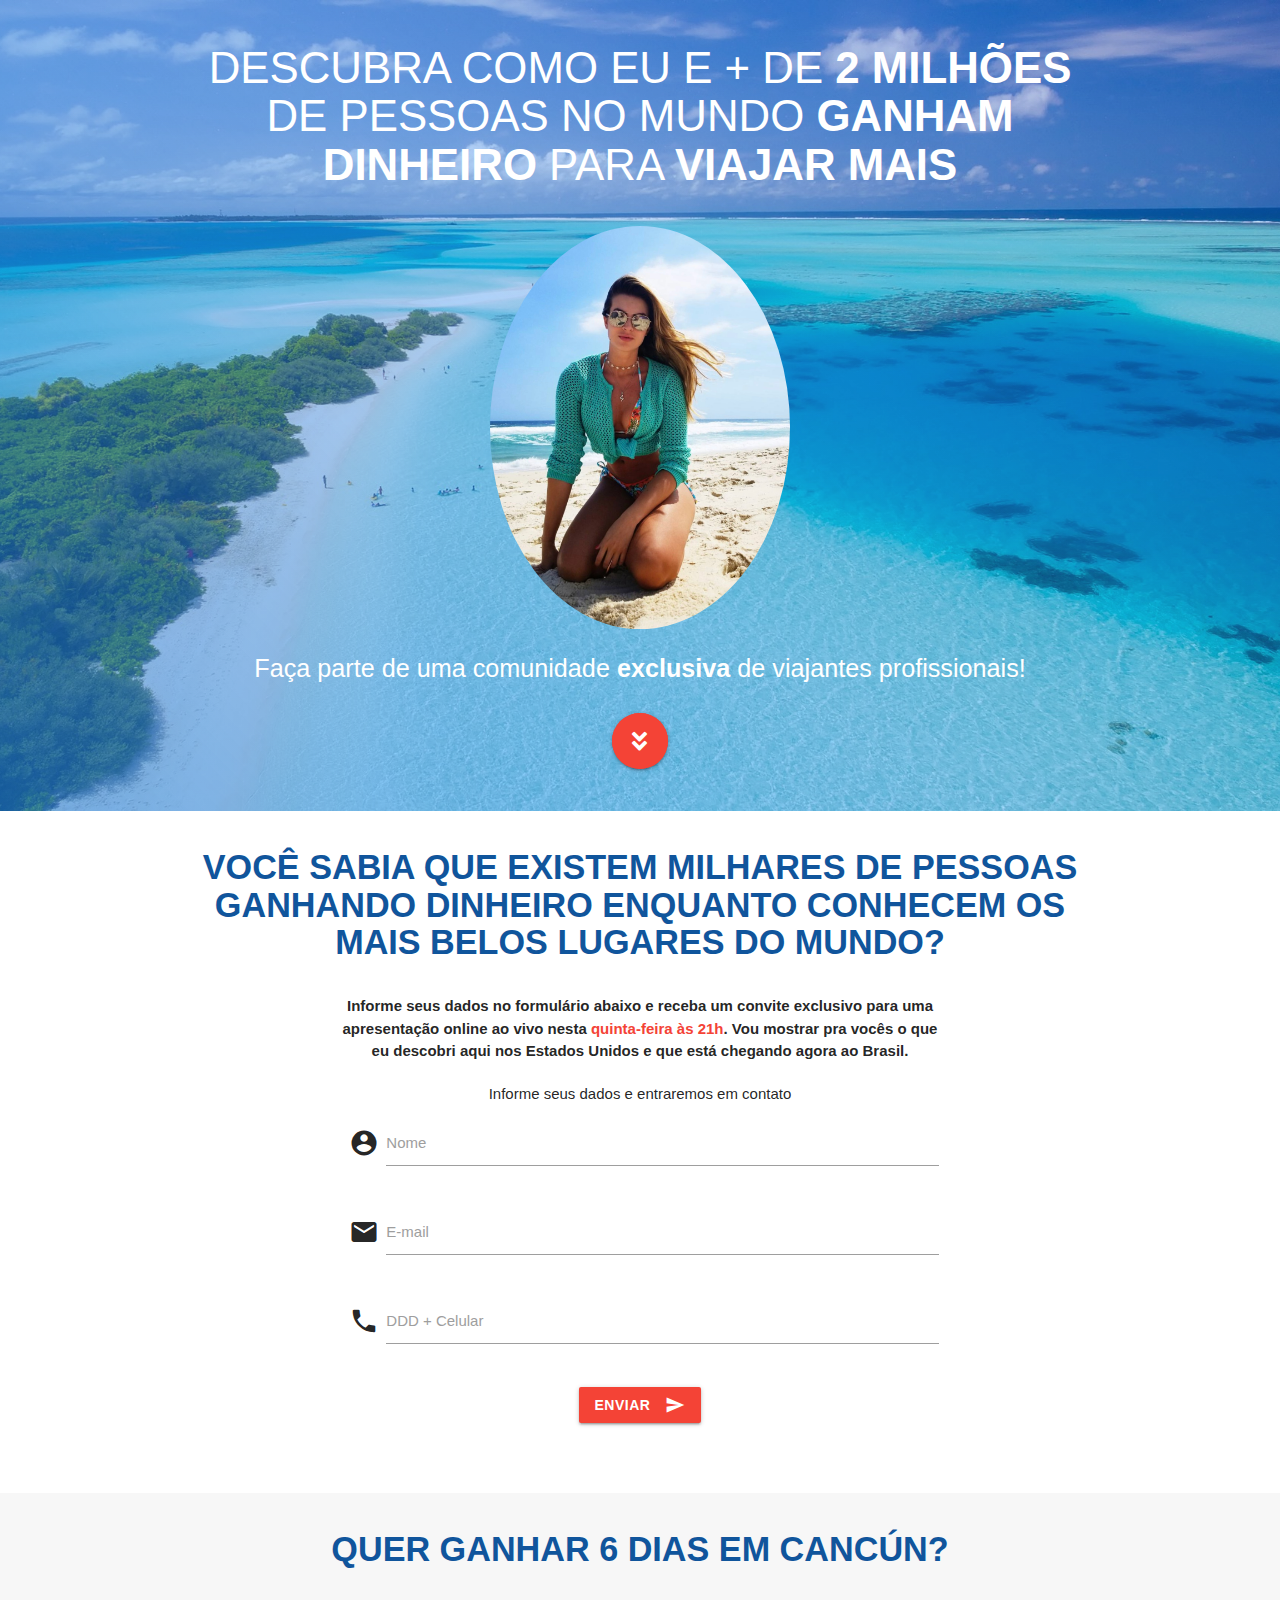
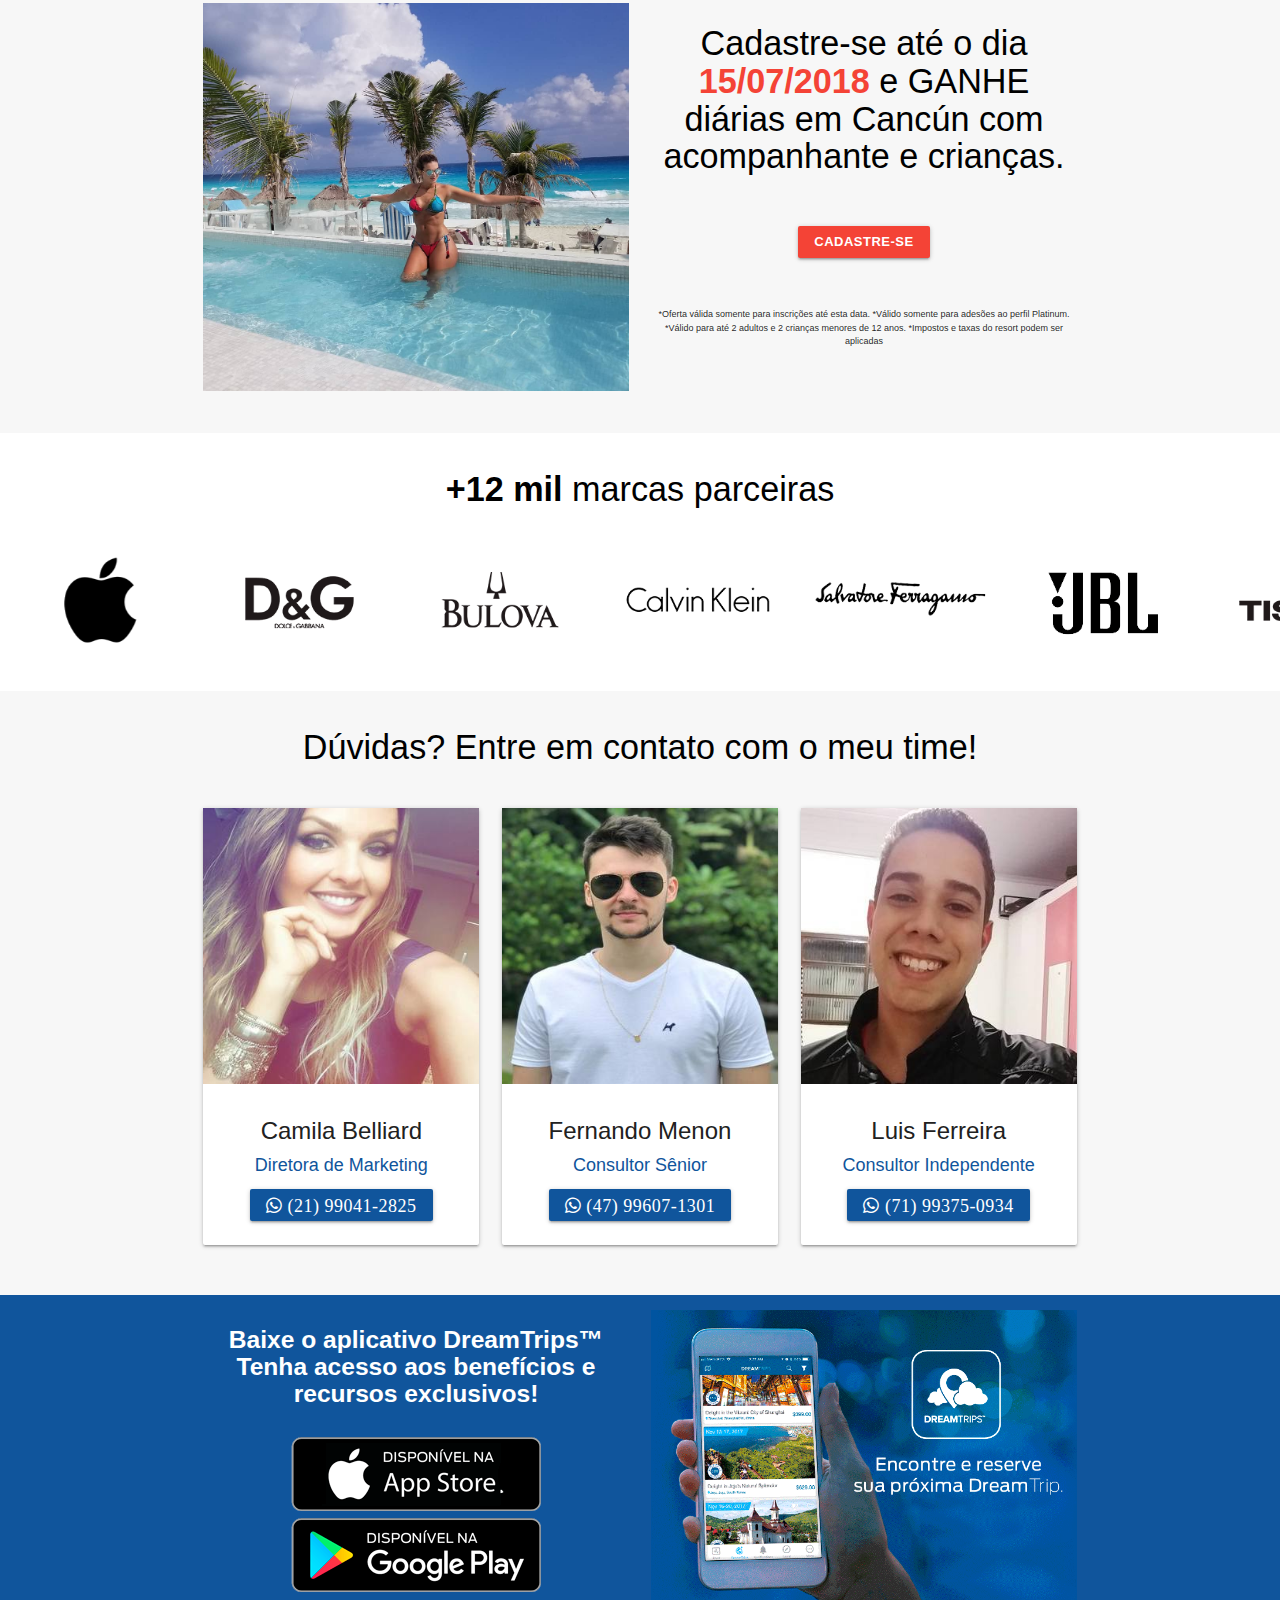
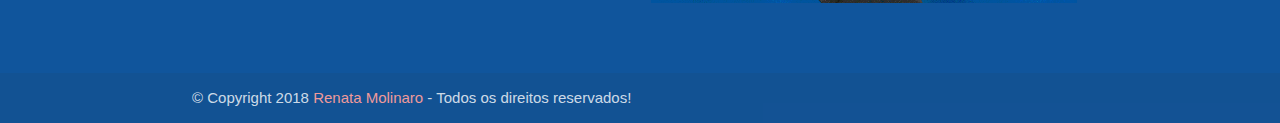
==== index.html @ 5af4f519 "Retirando vídeo" ====
<!DOCTYPE html>
<html lang="pt-br">
<head>
  <meta charset="utf-8">
  <!--Let browser know website is optimized for mobile-->
  <meta name="viewport" content="width=device-width, initial-scale=1.0"/>

  <!--Import Google Icon Font-->
  <link href="https://fonts.googleapis.com/icon?family=Material+Icons" rel="stylesheet">
  <!--Import materialize.css-->
  <link type="text/css" rel="stylesheet" href="css/materialize.min.css"  media="screen,projection"/>
  
  <link type="text/css" rel="stylesheet" href="css/style.css">

  <link type="text/css" rel="stylesheet" href="fontawesome/css/all.css">

  <link rel="icon" href="./assets/img/favicon.ico">

  <link rel="canonical" href="https://renatamolinaro.com/">

  <meta name="description" content="Saiba como ser um parceiro de negócios da Ex-Panicat Renata Molinaro e empreender com o maior clube de viagens e vantagens do planeta. Viagens exclusivas com a garantia do melhor preço para você e sua família.">
  
  <meta property="og:locale" content="pt_BR">
  <meta property="og:type" content="website">
  <meta property="og:title" content="Empreenda com o maior clube VIP de viagens do mundo!">
  <meta property="og:description" content="Saiba como ser um parceiro de negócios da Ex-Panicat Renata Molinaro e empreender com o maior clube de viagens e vantagens do planeta. Viagens exclusivas com a garantia do melhor preço para você e sua família.">
  <meta property="og:url" content="https://renatamolinaro.com/">
  <meta property="og:site_name" content="Renata Molinaro">

  <meta name="twitter:card" content="summary">
  <meta name="twitter:description" content="Saiba como ser um parceiro de negócios da Ex-Panicat Renata Molinaro e empreender com o maior clube de viagens e vantagens do planeta. Viagens exclusivas com a garantia do melhor preço para você e sua família.">
  <meta name="twitter:title" content="Empreenda com o maior clube VIP de viagens do mundo!">

  <title>Empreenda com o maior clube VIP de viagens do mundo!</title>
</head>
<body>
  <div class="section no-pad-bot bg-color" id="index-banner">
    <div class="container center">
      <div class="row center">
        <h3 class="header white-text">DESCUBRA COMO EU E + DE <b>2 MILHÕES</b> DE PESSOAS NO MUNDO <b>GANHAM DINHEIRO</b> PARA <b>VIAJAR MAIS</b></h3>
      </div>

      <div class="row center">
        <img class="circle responsive-img" width="300" src="./assets/img/renata.jpeg">
      </div>
      
      <div class="row center">
          <h5 class="header white-text flow-text">Faça parte de uma comunidade <b>exclusiva</b> de viajantes profissionais!</h5>
      </div>

      <div class="row center">
        <a href="#video" class="btn-floating btn-large waves-effect waves-light red pulse">
          <i class="fa fa-angle-double-down"></i>
        </a>
      </div>
      <br>
    </div>
  </div>

  <div class="section" id="video">
    <div class="row container center">
      <!-- <div class="col s12 m8 l8">
        <div class="row">
          <h5 class="header center primary-color"><b>ASSISTA O VÍDEO ATÉ O FINAL E SE SURPREENDA!</b></h5>
        </div>
        <div class="responsive-video video-container hoverable">
          <iframe width="560" height="315" src="https://www.youtube.com/embed/4-7js9gL3MY" frameborder="0" allow="autoplay; encrypted-media" allowfullscreen></iframe>
        </div>
      </div> -->

      
      <div class="row">
        <h4 class="center primary-color"><b>VOCÊ SABIA QUE EXISTEM MILHARES DE PESSOAS GANHANDO DINHEIRO ENQUANTO CONHECEM OS MAIS BELOS LUGARES DO MUNDO?</b></h4>
      </div>
      <div class="col s12 m8 offset-m2 l8 offset-l2 center">
        <div class="row">
            <span><b>Informe seus dados no formulário abaixo e receba um convite exclusivo para uma apresentação online ao vivo nesta <span class="red-text">quinta-feira às 21h</span>. Vou mostrar pra vocês o que eu descobri aqui nos Estados Unidos e que está chegando agora ao Brasil.</b></span>
        </div>
        <form style="margin-top: 15px;" action="https://formspree.io/mowkggnm" method="POST">
          <!-- <span class="black-text">Quer participar da expansão dessa multinacional no Brasil? Preencha o formulário e entraremos em contato em breve.</span> -->
          <span>Informe seus dados e entraremos em contato</span>
          <div class="row">
            <div class="input-field">
              <i class="material-icons prefix">account_circle</i>
              <input id="nome" type="text" name="Nome" class="validate" required aria-required="true">
              <label for="nome">Nome</label>
            </div>
          </div>
  
          <div class="row">
            <div class="input-field">
              <i class="material-icons prefix">email</i>
              <input id="email" type="email" name="E-mail" class="validate" required aria-required="true">
              <label for="email">E-mail</label>
            </div>
          </div>

          <div class="row">
            <div class="input-field">
              <i class="material-icons prefix">phone</i>
              <input id="celular" type="tel" name="Celular" class="validate" required aria-required="true">
              <label class="active" for="celular">DDD + Celular</label>
            </div>
          </div>

          <div class="row center">
            <div class="input-field">
              <input type="hidden" name="_next" value="#" />
              <input type="hidden" name="_subject" value="Contato Site Renata Molinaro" />
              <input type="hidden" name="_language" value="pt-BR" />
              
              <button class="btn waves-effect waves-light red" type="submit" value="send"><b>Enviar</b>
                <i class="material-icons right">send</i>
              </button>
            </div>
          </div>
        </form>
      </div>
    </div>
  </div>

  <div class="section cinza" id="cancun">
    <div class="container">
      <div class="row center">
        <h4 class="primary-color"><b>QUER GANHAR 6 DIAS EM CANCÚN?</b></h4>
      </div>
      <div class="row">
        <div class="col s12 m6 l6">
          <img class="responsive-img" src="./assets/img/remata1.jpg">
        </div>
        <div class="col s12 m6 l6">
          <h4 class="black-text center">Cadastre-se até o dia <b class="red-text">15/07/2018</b> e GANHE diárias em Cancún com acompanhante e crianças.</h4>
          <!-- Junte-se a minha equipe até o dia <b><span class="red-text" id="data"></span></b> e ganhe uma estadia por 6 dias e 5 noites num resort em Cancún no México. -->
          <div class="row center" style="margin-top: 50px;">
            <a href="#modal1" class="btn-small waves-effect waves-light red modal-trigger"><b>Cadastre-se</b></a>

            <!-- Modal Structure -->
          <div id="modal1" class="modal">
            <div class="modal-content">
              <div class="row">
                <h5>Preencha o formulário e entraremos em contato em breve.</h5>
              </div>
              <form action="https://formspree.io/xajlellm" method="POST">
                <div class="row">
                  <div class="input-field">
                    <i class="material-icons prefix">account_circle</i>
                    <input id="nome-cancun" type="text" name="Nome" class="validate" required aria-required="true">
                    <label for="nome-cancun">Nome</label>
                  </div>
                </div>
        
                <div class="row">
                  <div class="input-field">
                    <i class="material-icons prefix">email</i>
                    <input id="email-cancun" type="email" name="E-mail" class="validate" required aria-required="true">
                    <label for="email-cancun">E-mail</label>
                  </div>
                </div>
      
                <div class="row">
                  <div class="input-field">
                    <i class="material-icons prefix">phone</i>
                    <input id="celular-cancun" type="tel" name="Celular" class="validate" required aria-required="true">
                    <label for="celular-cancun">DDD + Celular</label>
                  </div>
                </div>
      
                <div class="row center">
                  <div class="input-field">
                    <input type="hidden" name="_next" value="#" />
                    <input type="hidden" name="_subject" value="Contato Site Renata Molinaro - Formulário Cancún" />
                    <input type="hidden" name="_language" value="pt-BR" />
                    
                    <button class="btn waves-effect waves-light bg-color" type="submit" value="send"><b>Enviar</b>
                      <i class="material-icons right">send</i>
                    </button>
                  </div>
                </div>
              </form>
            </div>
          </div>
          </div>
          <p class="center" style="font-size: 9px; margin-top: 50px;">
            *Oferta válida somente para inscrições até esta data. *Válido somente para adesões ao perfil Platinum. *Válido para até 2 adultos e 2 crianças menores de 12 anos. *Impostos e taxas do resort podem ser aplicadas
          </p>
        </div>   
      </div>
    </div>
  </div>

  <div class="section" id="marcas">
    <div class="row container center">
      <h4 class="header black-text"><b>+12 mil</b> marcas parceiras</h4>
    </div>

    <div class="row center">
      <div class="col s12 carousel" id="carousel">
        <a class="carousel-item"><img class="responsive-img" src="./assets/img/partner01.png"></a>
        <a class="carousel-item"><img class="responsive-img" src="./assets/img/partner02.png"></a>
        <a class="carousel-item"><img class="responsive-img" src="./assets/img/partner03.png"></a>
        <a class="carousel-item"><img class="responsive-img" src="./assets/img/partner04.png"></a>
        <a class="carousel-item"><img class="responsive-img" src="./assets/img/partner05.png"></a>
        <a class="carousel-item"><img class="responsive-img" src="./assets/img/partner06.png"></a>
        <a class="carousel-item"><img class="responsive-img" src="./assets/img/partner07.png"></a>
        <a class="carousel-item"><img class="responsive-img" src="./assets/img/partner08.png"></a>
        <a class="carousel-item"><img class="responsive-img" src="./assets/img/partner09.png"></a>
        <a class="carousel-item"><img class="responsive-img" src="./assets/img/partner10.png"></a>
        <a class="carousel-item"><img class="responsive-img" src="./assets/img/partner11.png"></a>
        <a class="carousel-item"><img class="responsive-img" src="./assets/img/partner12.png"></a>
        <a class="carousel-item"><img class="responsive-img" src="./assets/img/partner13.png"></a>
        <a class="carousel-item"><img class="responsive-img" src="./assets/img/partner14.png"></a>
        <a class="carousel-item"><img class="responsive-img" src="./assets/img/partner15.png"></a>
        <a class="carousel-item"><img class="responsive-img" src="./assets/img/partner16.png"></a>
        <a class="carousel-item"><img class="responsive-img" src="./assets/img/partner17.png"></a>
        <a class="carousel-item"><img class="responsive-img" src="./assets/img/partner18.png"></a>
        <a class="carousel-item"><img class="responsive-img" src="./assets/img/partner19.png"></a>
        <a class="carousel-item"><img class="responsive-img" src="./assets/img/partner20.png"></a>
      </div>
    </div>
  </div>

  <div class="section cinza" id="team">
    <div class="container">
      <div class="row center">
        <h4 class="black-text"> Dúvidas? Entre em contato com o meu time! </h4>
      </div>
        
      <div class="row">
        <div class="col s12 m4 center">
          <div class="card card-avatar">
            <div class="waves-effect waves-block waves-light">
              <img width="100%" class="activator responsive-img" src="./assets/img/camila.jpg">
            </div>
            <div class="card-content">
              <span class="card-title activator grey-text text-darken-4">Camila Belliard <br/>
                <small><a class="primary-color">Diretora de Marketing</a></small>
              </span>
              <p>
                <a href="http://bit.ly/WhastAppDaCamilaBelliard" target="new" class="bg-color waves-effect waves-light btn-small">
                  <i class="fab fa-whatsapp"> (21) 99041-2825</i>
                </a>
              </p>
            </div>
          </div>
        </div>

        <div class="col s12 m4 center">
          <div class="card card-avatar">
            <div class="waves-effect waves-block waves-light">
              <img width="100%" class="activator responsive-img" src="./assets/img/menon.jpg">
            </div>
            <div class="card-content">
              <span class="card-title activator grey-text text-darken-4">Fernando Menon <br/>
                <small><a class="primary-color">Consultor Sênior</a></small>
              </span>
              <p>
                <a href="http://bit.ly/WhastAppDoFernando" target="new" class="bg-color waves-effect waves-light btn-small">
                  <i class="fab fa-whatsapp"> (47) 99607-1301</i>
                </a>
              </p>
            </div>
          </div>
        </div>

        <div class="col s12 m4 center">
          <div class="card card-avatar">
              <div class="waves-effect waves-block waves-light">
                <img width="100%" class="activator responsive-img" src="./assets/img/luis.jpg">
              </div>
              <div class="card-content">
                <span class="card-title activator grey-text text-darken-4">Luis Ferreira <br/>
                  <small><a class="primary-color">Consultor Independente</a></small>
                </span>
                <p>
                  <a href="http://bit.ly/WhatsAppDoLuis" target="new" class="bg-color waves-effect waves-light btn-small valign-wrapper">
                    <i class="fab fa-whatsapp"> (71) 99375-0934</i>
                  </a>
                </p>
              </div>
          </div>
        </div>
      </div>
    </div>
  </div>

  <div class="section bg-color" id="aplicativos">
    <div class="row container">
      <div class="col s12 m6 l6 center">
        <div class="row">
          <h5 class="white-text"><b>Baixe o aplicativo DreamTrips™ <br>Tenha acesso aos benefícios e recursos exclusivos!</b></h5>
        </div>
        
        <div class="row">
          <div class="col s12 m12 l12">
            <a href="https://itunes.apple.com/us/app/dreamtrips/id919159947" target="new">
              <img class="responsive-img" src="./assets/img/appstore.png">
            </a>
          </div>

          <div class="col s12 m12 l12">
            <a href="https://play.google.com/store/apps/details?id=com.worldventures.dreamtrips" target="new">
              <img class="responsive-img" src="./assets/img/google-play.png">
            </a>
          </div>
        </div>
      </div>

      <div class="col s12 m6 l6 valign-wrapper">
        <img class="responsive-img" src="./assets/img/dreamtripsapp.gif">
      </div>
    </div>
  </div>

  <footer class="page-footer bg-color">
    <div class="footer-copyright">
      <div class="container">
        © Copyright 2018 <a class="red-text text-lighten-3">Renata Molinaro</a> - Todos os direitos reservados!
      </div>
    </div>
  </footer>

  <!--Import jQuery before materialize.js-->
  <script type="text/javascript" src="https://code.jquery.com/jquery-3.2.1.min.js"></script>
  <script type="text/javascript" src="js/materialize.min.js"></script>
  <script type="text/javascript" src="js/scripts.js"></script>
  <script src="js/jquery.mask.js" type="text/javascript"></script>
  </body>
</html>
---- css/style.css ----
/* Custom Stylesheet */
/**
 * Use this file to override Materialize files so you can update
 * the core Materialize files in the future
 *
 * Made By MaterializeCSS.com
 */

html,
body {
  width: 100%;
  overflow-x: hidden;
}

.primary-color {
  color: #10559c !important;
}

.bg-color {
  background-color: #10559c !important;
}

.cinza {
  background-color: #f7f7f7;
}

.icon-block {
  padding: 0 15px;
}

.icon-block .material-icons {
	font-size: inherit;
}

#index-banner {
  background: linear-gradient(45deg, rgba(33, 150, 243, 0.6), rgba(33, 150, 243, 0.1)), url(../assets/img/intro-bg.jpg) center top no-repeat;
  background-size: cover;
  position: relative;
  width: 100%;
}

/* #video {
  padding-left: 20px; 
  padding-right: 20px;
  padding-bottom: 0;
  margin-bottom: 0px;
} */

/* #marcas {
  padding-top: 0;
}

#aplicativos {
  padding-bottom: 0px;
  margin-bottom: 0px;
} */

.input-field .prefix.active {
  color: #10559c !important;
}

/* label focus color */
.input-field input:focus + label {
  color: #10559c !important;
}

/* label underline focus color */
.row .input-field input:focus {
  border-bottom: 1px solid #10559c !important;
  box-shadow: 0 1px 0 0 #10559c !important
}
---- fontawesome/css/all.css ----
/*!
 * Font Awesome Free 5.1.0 by @fontawesome - https://fontawesome.com
 * License - https://fontawesome.com/license (Icons: CC BY 4.0, Fonts: SIL OFL 1.1, Code: MIT License)
 */
.fa,.fab,.fal,.far,.fas{-moz-osx-font-smoothing:grayscale;-webkit-font-smoothing:antialiased;display:inline-block;font-style:normal;font-variant:normal;text-rendering:auto;line-height:1}.fa-lg{font-size:1.33333em;line-height:.75em;vertical-align:-.0667em}.fa-xs{font-size:.75em}.fa-sm{font-size:.875em}.fa-1x{font-size:1em}.fa-2x{font-size:2em}.fa-3x{font-size:3em}.fa-4x{font-size:4em}.fa-5x{font-size:5em}.fa-6x{font-size:6em}.fa-7x{font-size:7em}.fa-8x{font-size:8em}.fa-9x{font-size:9em}.fa-10x{font-size:10em}.fa-fw{text-align:center;width:1.25em}.fa-ul{list-style-type:none;margin-left:2.5em;padding-left:0}.fa-ul>li{position:relative}.fa-li{left:-2em;position:absolute;text-align:center;width:2em;line-height:inherit}.fa-border{border:.08em solid #eee;border-radius:.1em;padding:.2em .25em .15em}.fa-pull-left{float:left}.fa-pull-right{float:right}.fa.fa-pull-left,.fab.fa-pull-left,.fal.fa-pull-left,.far.fa-pull-left,.fas.fa-pull-left{margin-right:.3em}.fa.fa-pull-right,.fab.fa-pull-right,.fal.fa-pull-right,.far.fa-pull-right,.fas.fa-pull-right{margin-left:.3em}.fa-spin{animation:a 2s infinite linear}.fa-pulse{animation:a 1s infinite steps(8)}@keyframes a{0%{transform:rotate(0deg)}to{transform:rotate(1turn)}}.fa-rotate-90{-ms-filter:"progid:DXImageTransform.Microsoft.BasicImage(rotation=1)";transform:rotate(90deg)}.fa-rotate-180{-ms-filter:"progid:DXImageTransform.Microsoft.BasicImage(rotation=2)";transform:rotate(180deg)}.fa-rotate-270{-ms-filter:"progid:DXImageTransform.Microsoft.BasicImage(rotation=3)";transform:rotate(270deg)}.fa-flip-horizontal{-ms-filter:"progid:DXImageTransform.Microsoft.BasicImage(rotation=0, mirror=1)";transform:scaleX(-1)}.fa-flip-vertical{transform:scaleY(-1)}.fa-flip-horizontal.fa-flip-vertical,.fa-flip-vertical{-ms-filter:"progid:DXImageTransform.Microsoft.BasicImage(rotation=2, mirror=1)"}.fa-flip-horizontal.fa-flip-vertical{transform:scale(-1)}:root .fa-flip-horizontal,:root .fa-flip-vertical,:root .fa-rotate-90,:root .fa-rotate-180,:root .fa-rotate-270{-webkit-filter:none;filter:none}.fa-stack{display:inline-block;height:2em;line-height:2em;position:relative;vertical-align:middle;width:2em}.fa-stack-1x,.fa-stack-2x{left:0;position:absolute;text-align:center;width:100%}.fa-stack-1x{line-height:inherit}.fa-stack-2x{font-size:2em}.fa-inverse{color:#fff}.fa-500px:before{content:"\f26e"}.fa-accessible-icon:before{content:"\f368"}.fa-accusoft:before{content:"\f369"}.fa-address-book:before{content:"\f2b9"}.fa-address-card:before{content:"\f2bb"}.fa-adjust:before{content:"\f042"}.fa-adn:before{content:"\f170"}.fa-adversal:before{content:"\f36a"}.fa-affiliatetheme:before{content:"\f36b"}.fa-algolia:before{content:"\f36c"}.fa-align-center:before{content:"\f037"}.fa-align-justify:before{content:"\f039"}.fa-align-left:before{content:"\f036"}.fa-align-right:before{content:"\f038"}.fa-allergies:before{content:"\f461"}.fa-amazon:before{content:"\f270"}.fa-amazon-pay:before{content:"\f42c"}.fa-ambulance:before{content:"\f0f9"}.fa-american-sign-language-interpreting:before{content:"\f2a3"}.fa-amilia:before{content:"\f36d"}.fa-anchor:before{content:"\f13d"}.fa-android:before{content:"\f17b"}.fa-angellist:before{content:"\f209"}.fa-angle-double-down:before{content:"\f103"}.fa-angle-double-left:before{content:"\f100"}.fa-angle-double-right:before{content:"\f101"}.fa-angle-double-up:before{content:"\f102"}.fa-angle-down:before{content:"\f107"}.fa-angle-left:before{content:"\f104"}.fa-angle-right:before{content:"\f105"}.fa-angle-up:before{content:"\f106"}.fa-angry:before{content:"\f556"}.fa-angrycreative:before{content:"\f36e"}.fa-angular:before{content:"\f420"}.fa-app-store:before{content:"\f36f"}.fa-app-store-ios:before{content:"\f370"}.fa-apper:before{content:"\f371"}.fa-apple:before{content:"\f179"}.fa-apple-pay:before{content:"\f415"}.fa-archive:before{content:"\f187"}.fa-archway:before{content:"\f557"}.fa-arrow-alt-circle-down:before{content:"\f358"}.fa-arrow-alt-circle-left:before{content:"\f359"}.fa-arrow-alt-circle-right:before{content:"\f35a"}.fa-arrow-alt-circle-up:before{content:"\f35b"}.fa-arrow-circle-down:before{content:"\f0ab"}.fa-arrow-circle-left:before{content:"\f0a8"}.fa-arrow-circle-right:before{content:"\f0a9"}.fa-arrow-circle-up:before{content:"\f0aa"}.fa-arrow-down:before{content:"\f063"}.fa-arrow-left:before{content:"\f060"}.fa-arrow-right:before{content:"\f061"}.fa-arrow-up:before{content:"\f062"}.fa-arrows-alt:before{content:"\f0b2"}.fa-arrows-alt-h:before{content:"\f337"}.fa-arrows-alt-v:before{content:"\f338"}.fa-assistive-listening-systems:before{content:"\f2a2"}.fa-asterisk:before{content:"\f069"}.fa-asymmetrik:before{content:"\f372"}.fa-at:before{content:"\f1fa"}.fa-atlas:before{content:"\f558"}.fa-audible:before{content:"\f373"}.fa-audio-description:before{content:"\f29e"}.fa-autoprefixer:before{content:"\f41c"}.fa-avianex:before{content:"\f374"}.fa-aviato:before{content:"\f421"}.fa-award:before{content:"\f559"}.fa-aws:before{content:"\f375"}.fa-backspace:before{content:"\f55a"}.fa-backward:before{content:"\f04a"}.fa-balance-scale:before{content:"\f24e"}.fa-ban:before{content:"\f05e"}.fa-band-aid:before{content:"\f462"}.fa-bandcamp:before{content:"\f2d5"}.fa-barcode:before{content:"\f02a"}.fa-bars:before{content:"\f0c9"}.fa-baseball-ball:before{content:"\f433"}.fa-basketball-ball:before{content:"\f434"}.fa-bath:before{content:"\f2cd"}.fa-battery-empty:before{content:"\f244"}.fa-battery-full:before{content:"\f240"}.fa-battery-half:before{content:"\f242"}.fa-battery-quarter:before{content:"\f243"}.fa-battery-three-quarters:before{content:"\f241"}.fa-bed:before{content:"\f236"}.fa-beer:before{content:"\f0fc"}.fa-behance:before{content:"\f1b4"}.fa-behance-square:before{content:"\f1b5"}.fa-bell:before{content:"\f0f3"}.fa-bell-slash:before{content:"\f1f6"}.fa-bezier-curve:before{content:"\f55b"}.fa-bicycle:before{content:"\f206"}.fa-bimobject:before{content:"\f378"}.fa-binoculars:before{content:"\f1e5"}.fa-birthday-cake:before{content:"\f1fd"}.fa-bitbucket:before{content:"\f171"}.fa-bitcoin:before{content:"\f379"}.fa-bity:before{content:"\f37a"}.fa-black-tie:before{content:"\f27e"}.fa-blackberry:before{content:"\f37b"}.fa-blender:before{content:"\f517"}.fa-blind:before{content:"\f29d"}.fa-blogger:before{content:"\f37c"}.fa-blogger-b:before{content:"\f37d"}.fa-bluetooth:before{content:"\f293"}.fa-bluetooth-b:before{content:"\f294"}.fa-bold:before{content:"\f032"}.fa-bolt:before{content:"\f0e7"}.fa-bomb:before{content:"\f1e2"}.fa-bong:before{content:"\f55c"}.fa-book:before{content:"\f02d"}.fa-book-open:before{content:"\f518"}.fa-bookmark:before{content:"\f02e"}.fa-bowling-ball:before{content:"\f436"}.fa-box:before{content:"\f466"}.fa-box-open:before{content:"\f49e"}.fa-boxes:before{content:"\f468"}.fa-braille:before{content:"\f2a1"}.fa-briefcase:before{content:"\f0b1"}.fa-briefcase-medical:before{content:"\f469"}.fa-broadcast-tower:before{content:"\f519"}.fa-broom:before{content:"\f51a"}.fa-brush:before{content:"\f55d"}.fa-btc:before{content:"\f15a"}.fa-bug:before{content:"\f188"}.fa-building:before{content:"\f1ad"}.fa-bullhorn:before{content:"\f0a1"}.fa-bullseye:before{content:"\f140"}.fa-burn:before{content:"\f46a"}.fa-buromobelexperte:before{content:"\f37f"}.fa-bus:before{content:"\f207"}.fa-bus-alt:before{content:"\f55e"}.fa-buysellads:before{content:"\f20d"}.fa-calculator:before{content:"\f1ec"}.fa-calendar:before{content:"\f133"}.fa-calendar-alt:before{content:"\f073"}.fa-calendar-check:before{content:"\f274"}.fa-calendar-minus:before{content:"\f272"}.fa-calendar-plus:before{content:"\f271"}.fa-calendar-times:before{content:"\f273"}.fa-camera:before{content:"\f030"}.fa-camera-retro:before{content:"\f083"}.fa-cannabis:before{content:"\f55f"}.fa-capsules:before{content:"\f46b"}.fa-car:before{content:"\f1b9"}.fa-caret-down:before{content:"\f0d7"}.fa-caret-left:before{content:"\f0d9"}.fa-caret-right:before{content:"\f0da"}.fa-caret-square-down:before{content:"\f150"}.fa-caret-square-left:before{content:"\f191"}.fa-caret-square-right:before{content:"\f152"}.fa-caret-square-up:before{content:"\f151"}.fa-caret-up:before{content:"\f0d8"}.fa-cart-arrow-down:before{content:"\f218"}.fa-cart-plus:before{content:"\f217"}.fa-cc-amazon-pay:before{content:"\f42d"}.fa-cc-amex:before{content:"\f1f3"}.fa-cc-apple-pay:before{content:"\f416"}.fa-cc-diners-club:before{content:"\f24c"}.fa-cc-discover:before{content:"\f1f2"}.fa-cc-jcb:before{content:"\f24b"}.fa-cc-mastercard:before{content:"\f1f1"}.fa-cc-paypal:before{content:"\f1f4"}.fa-cc-stripe:before{content:"\f1f5"}.fa-cc-visa:before{content:"\f1f0"}.fa-centercode:before{content:"\f380"}.fa-certificate:before{content:"\f0a3"}.fa-chalkboard:before{content:"\f51b"}.fa-chalkboard-teacher:before{content:"\f51c"}.fa-chart-area:before{content:"\f1fe"}.fa-chart-bar:before{content:"\f080"}.fa-chart-line:before{content:"\f201"}.fa-chart-pie:before{content:"\f200"}.fa-check:before{content:"\f00c"}.fa-check-circle:before{content:"\f058"}.fa-check-double:before{content:"\f560"}.fa-check-square:before{content:"\f14a"}.fa-chess:before{content:"\f439"}.fa-chess-bishop:before{content:"\f43a"}.fa-chess-board:before{content:"\f43c"}.fa-chess-king:before{content:"\f43f"}.fa-chess-knight:before{content:"\f441"}.fa-chess-pawn:before{content:"\f443"}.fa-chess-queen:before{content:"\f445"}.fa-chess-rook:before{content:"\f447"}.fa-chevron-circle-down:before{content:"\f13a"}.fa-chevron-circle-left:before{content:"\f137"}.fa-chevron-circle-right:before{content:"\f138"}.fa-chevron-circle-up:before{content:"\f139"}.fa-chevron-down:before{content:"\f078"}.fa-chevron-left:before{content:"\f053"}.fa-chevron-right:before{content:"\f054"}.fa-chevron-up:before{content:"\f077"}.fa-child:before{content:"\f1ae"}.fa-chrome:before{content:"\f268"}.fa-church:before{content:"\f51d"}.fa-circle:before{content:"\f111"}.fa-circle-notch:before{content:"\f1ce"}.fa-clipboard:before{content:"\f328"}.fa-clipboard-check:before{content:"\f46c"}.fa-clipboard-list:before{content:"\f46d"}.fa-clock:before{content:"\f017"}.fa-clone:before{content:"\f24d"}.fa-closed-captioning:before{content:"\f20a"}.fa-cloud:before{content:"\f0c2"}.fa-cloud-download-alt:before{content:"\f381"}.fa-cloud-upload-alt:before{content:"\f382"}.fa-cloudscale:before{content:"\f383"}.fa-cloudsmith:before{content:"\f384"}.fa-cloudversify:before{content:"\f385"}.fa-cocktail:before{content:"\f561"}.fa-code:before{content:"\f121"}.fa-code-branch:before{content:"\f126"}.fa-codepen:before{content:"\f1cb"}.fa-codiepie:before{content:"\f284"}.fa-coffee:before{content:"\f0f4"}.fa-cog:before{content:"\f013"}.fa-cogs:before{content:"\f085"}.fa-coins:before{content:"\f51e"}.fa-columns:before{content:"\f0db"}.fa-comment:before{content:"\f075"}.fa-comment-alt:before{content:"\f27a"}.fa-comment-dots:before{content:"\f4ad"}.fa-comment-slash:before{content:"\f4b3"}.fa-comments:before{content:"\f086"}.fa-compact-disc:before{content:"\f51f"}.fa-compass:before{content:"\f14e"}.fa-compress:before{content:"\f066"}.fa-concierge-bell:before{content:"\f562"}.fa-connectdevelop:before{content:"\f20e"}.fa-contao:before{content:"\f26d"}.fa-cookie:before{content:"\f563"}.fa-cookie-bite:before{content:"\f564"}.fa-copy:before{content:"\f0c5"}.fa-copyright:before{content:"\f1f9"}.fa-couch:before{content:"\f4b8"}.fa-cpanel:before{content:"\f388"}.fa-creative-commons:before{content:"\f25e"}.fa-creative-commons-by:before{content:"\f4e7"}.fa-creative-commons-nc:before{content:"\f4e8"}.fa-creative-commons-nc-eu:before{content:"\f4e9"}.fa-creative-commons-nc-jp:before{content:"\f4ea"}.fa-creative-commons-nd:before{content:"\f4eb"}.fa-creative-commons-pd:before{content:"\f4ec"}.fa-creative-commons-pd-alt:before{content:"\f4ed"}.fa-creative-commons-remix:before{content:"\f4ee"}.fa-creative-commons-sa:before{content:"\f4ef"}.fa-creative-commons-sampling:before{content:"\f4f0"}.fa-creative-commons-sampling-plus:before{content:"\f4f1"}.fa-creative-commons-share:before{content:"\f4f2"}.fa-credit-card:before{content:"\f09d"}.fa-crop:before{content:"\f125"}.fa-crop-alt:before{content:"\f565"}.fa-crosshairs:before{content:"\f05b"}.fa-crow:before{content:"\f520"}.fa-crown:before{content:"\f521"}.fa-css3:before{content:"\f13c"}.fa-css3-alt:before{content:"\f38b"}.fa-cube:before{content:"\f1b2"}.fa-cubes:before{content:"\f1b3"}.fa-cut:before{content:"\f0c4"}.fa-cuttlefish:before{content:"\f38c"}.fa-d-and-d:before{content:"\f38d"}.fa-dashcube:before{content:"\f210"}.fa-database:before{content:"\f1c0"}.fa-deaf:before{content:"\f2a4"}.fa-delicious:before{content:"\f1a5"}.fa-deploydog:before{content:"\f38e"}.fa-deskpro:before{content:"\f38f"}.fa-desktop:before{content:"\f108"}.fa-deviantart:before{content:"\f1bd"}.fa-diagnoses:before{content:"\f470"}.fa-dice:before{content:"\f522"}.fa-dice-five:before{content:"\f523"}.fa-dice-four:before{content:"\f524"}.fa-dice-one:before{content:"\f525"}.fa-dice-six:before{content:"\f526"}.fa-dice-three:before{content:"\f527"}.fa-dice-two:before{content:"\f528"}.fa-digg:before{content:"\f1a6"}.fa-digital-ocean:before{content:"\f391"}.fa-digital-tachograph:before{content:"\f566"}.fa-discord:before{content:"\f392"}.fa-discourse:before{content:"\f393"}.fa-divide:before{content:"\f529"}.fa-dizzy:before{content:"\f567"}.fa-dna:before{content:"\f471"}.fa-dochub:before{content:"\f394"}.fa-docker:before{content:"\f395"}.fa-dollar-sign:before{content:"\f155"}.fa-dolly:before{content:"\f472"}.fa-dolly-flatbed:before{content:"\f474"}.fa-donate:before{content:"\f4b9"}.fa-door-closed:before{content:"\f52a"}.fa-door-open:before{content:"\f52b"}.fa-dot-circle:before{content:"\f192"}.fa-dove:before{content:"\f4ba"}.fa-download:before{content:"\f019"}.fa-draft2digital:before{content:"\f396"}.fa-drafting-compass:before{content:"\f568"}.fa-dribbble:before{content:"\f17d"}.fa-dribbble-square:before{content:"\f397"}.fa-dropbox:before{content:"\f16b"}.fa-drum:before{content:"\f569"}.fa-drum-steelpan:before{content:"\f56a"}.fa-drupal:before{content:"\f1a9"}.fa-dumbbell:before{content:"\f44b"}.fa-dyalog:before{content:"\f399"}.fa-earlybirds:before{content:"\f39a"}.fa-ebay:before{content:"\f4f4"}.fa-edge:before{content:"\f282"}.fa-edit:before{content:"\f044"}.fa-eject:before{content:"\f052"}.fa-elementor:before{content:"\f430"}.fa-ellipsis-h:before{content:"\f141"}.fa-ellipsis-v:before{content:"\f142"}.fa-ember:before{content:"\f423"}.fa-empire:before{content:"\f1d1"}.fa-envelope:before{content:"\f0e0"}.fa-envelope-open:before{content:"\f2b6"}.fa-envelope-square:before{content:"\f199"}.fa-envira:before{content:"\f299"}.fa-equals:before{content:"\f52c"}.fa-eraser:before{content:"\f12d"}.fa-erlang:before{content:"\f39d"}.fa-ethereum:before{content:"\f42e"}.fa-etsy:before{content:"\f2d7"}.fa-euro-sign:before{content:"\f153"}.fa-exchange-alt:before{content:"\f362"}.fa-exclamation:before{content:"\f12a"}.fa-exclamation-circle:before{content:"\f06a"}.fa-exclamation-triangle:before{content:"\f071"}.fa-expand:before{content:"\f065"}.fa-expand-arrows-alt:before{content:"\f31e"}.fa-expeditedssl:before{content:"\f23e"}.fa-external-link-alt:before{content:"\f35d"}.fa-external-link-square-alt:before{content:"\f360"}.fa-eye:before{content:"\f06e"}.fa-eye-dropper:before{content:"\f1fb"}.fa-eye-slash:before{content:"\f070"}.fa-facebook:before{content:"\f09a"}.fa-facebook-f:before{content:"\f39e"}.fa-facebook-messenger:before{content:"\f39f"}.fa-facebook-square:before{content:"\f082"}.fa-fast-backward:before{content:"\f049"}.fa-fast-forward:before{content:"\f050"}.fa-fax:before{content:"\f1ac"}.fa-feather:before{content:"\f52d"}.fa-feather-alt:before{content:"\f56b"}.fa-female:before{content:"\f182"}.fa-fighter-jet:before{content:"\f0fb"}.fa-file:before{content:"\f15b"}.fa-file-alt:before{content:"\f15c"}.fa-file-archive:before{content:"\f1c6"}.fa-file-audio:before{content:"\f1c7"}.fa-file-code:before{content:"\f1c9"}.fa-file-contract:before{content:"\f56c"}.fa-file-download:before{content:"\f56d"}.fa-file-excel:before{content:"\f1c3"}.fa-file-export:before{content:"\f56e"}.fa-file-image:before{content:"\f1c5"}.fa-file-import:before{content:"\f56f"}.fa-file-invoice:before{content:"\f570"}.fa-file-invoice-dollar:before{content:"\f571"}.fa-file-medical:before{content:"\f477"}.fa-file-medical-alt:before{content:"\f478"}.fa-file-pdf:before{content:"\f1c1"}.fa-file-powerpoint:before{content:"\f1c4"}.fa-file-prescription:before{content:"\f572"}.fa-file-signature:before{content:"\f573"}.fa-file-upload:before{content:"\f574"}.fa-file-video:before{content:"\f1c8"}.fa-file-word:before{content:"\f1c2"}.fa-fill:before{content:"\f575"}.fa-fill-drip:before{content:"\f576"}.fa-film:before{content:"\f008"}.fa-filter:before{content:"\f0b0"}.fa-fingerprint:before{content:"\f577"}.fa-fire:before{content:"\f06d"}.fa-fire-extinguisher:before{content:"\f134"}.fa-firefox:before{content:"\f269"}.fa-first-aid:before{content:"\f479"}.fa-first-order:before{content:"\f2b0"}.fa-first-order-alt:before{content:"\f50a"}.fa-firstdraft:before{content:"\f3a1"}.fa-fish:before{content:"\f578"}.fa-flag:before{content:"\f024"}.fa-flag-checkered:before{content:"\f11e"}.fa-flask:before{content:"\f0c3"}.fa-flickr:before{content:"\f16e"}.fa-flipboard:before{content:"\f44d"}.fa-flushed:before{content:"\f579"}.fa-fly:before{content:"\f417"}.fa-folder:before{content:"\f07b"}.fa-folder-open:before{content:"\f07c"}.fa-font:before{content:"\f031"}.fa-font-awesome:before{content:"\f2b4"}.fa-font-awesome-alt:before{content:"\f35c"}.fa-font-awesome-flag:before{content:"\f425"}.fa-font-awesome-logo-full:before{content:"\f4e6"}.fa-fonticons:before{content:"\f280"}.fa-fonticons-fi:before{content:"\f3a2"}.fa-football-ball:before{content:"\f44e"}.fa-fort-awesome:before{content:"\f286"}.fa-fort-awesome-alt:before{content:"\f3a3"}.fa-forumbee:before{content:"\f211"}.fa-forward:before{content:"\f04e"}.fa-foursquare:before{content:"\f180"}.fa-free-code-camp:before{content:"\f2c5"}.fa-freebsd:before{content:"\f3a4"}.fa-frog:before{content:"\f52e"}.fa-frown:before{content:"\f119"}.fa-frown-open:before{content:"\f57a"}.fa-fulcrum:before{content:"\f50b"}.fa-futbol:before{content:"\f1e3"}.fa-galactic-republic:before{content:"\f50c"}.fa-galactic-senate:before{content:"\f50d"}.fa-gamepad:before{content:"\f11b"}.fa-gas-pump:before{content:"\f52f"}.fa-gavel:before{content:"\f0e3"}.fa-gem:before{content:"\f3a5"}.fa-genderless:before{content:"\f22d"}.fa-get-pocket:before{content:"\f265"}.fa-gg:before{content:"\f260"}.fa-gg-circle:before{content:"\f261"}.fa-gift:before{content:"\f06b"}.fa-git:before{content:"\f1d3"}.fa-git-square:before{content:"\f1d2"}.fa-github:before{content:"\f09b"}.fa-github-alt:before{content:"\f113"}.fa-github-square:before{content:"\f092"}.fa-gitkraken:before{content:"\f3a6"}.fa-gitlab:before{content:"\f296"}.fa-gitter:before{content:"\f426"}.fa-glass-martini:before{content:"\f000"}.fa-glass-martini-alt:before{content:"\f57b"}.fa-glasses:before{content:"\f530"}.fa-glide:before{content:"\f2a5"}.fa-glide-g:before{content:"\f2a6"}.fa-globe:before{content:"\f0ac"}.fa-globe-africa:before{content:"\f57c"}.fa-globe-americas:before{content:"\f57d"}.fa-globe-asia:before{content:"\f57e"}.fa-gofore:before{content:"\f3a7"}.fa-golf-ball:before{content:"\f450"}.fa-goodreads:before{content:"\f3a8"}.fa-goodreads-g:before{content:"\f3a9"}.fa-google:before{content:"\f1a0"}.fa-google-drive:before{content:"\f3aa"}.fa-google-play:before{content:"\f3ab"}.fa-google-plus:before{content:"\f2b3"}.fa-google-plus-g:before{content:"\f0d5"}.fa-google-plus-square:before{content:"\f0d4"}.fa-google-wallet:before{content:"\f1ee"}.fa-graduation-cap:before{content:"\f19d"}.fa-gratipay:before{content:"\f184"}.fa-grav:before{content:"\f2d6"}.fa-greater-than:before{content:"\f531"}.fa-greater-than-equal:before{content:"\f532"}.fa-grimace:before{content:"\f57f"}.fa-grin:before{content:"\f580"}.fa-grin-alt:before{content:"\f581"}.fa-grin-beam:before{content:"\f582"}.fa-grin-beam-sweat:before{content:"\f583"}.fa-grin-hearts:before{content:"\f584"}.fa-grin-squint:before{content:"\f585"}.fa-grin-squint-tears:before{content:"\f586"}.fa-grin-stars:before{content:"\f587"}.fa-grin-tears:before{content:"\f588"}.fa-grin-tongue:before{content:"\f589"}.fa-grin-tongue-squint:before{content:"\f58a"}.fa-grin-tongue-wink:before{content:"\f58b"}.fa-grin-wink:before{content:"\f58c"}.fa-grip-horizontal:before{content:"\f58d"}.fa-grip-vertical:before{content:"\f58e"}.fa-gripfire:before{content:"\f3ac"}.fa-grunt:before{content:"\f3ad"}.fa-gulp:before{content:"\f3ae"}.fa-h-square:before{content:"\f0fd"}.fa-hacker-news:before{content:"\f1d4"}.fa-hacker-news-square:before{content:"\f3af"}.fa-hand-holding:before{content:"\f4bd"}.fa-hand-holding-heart:before{content:"\f4be"}.fa-hand-holding-usd:before{content:"\f4c0"}.fa-hand-lizard:before{content:"\f258"}.fa-hand-paper:before{content:"\f256"}.fa-hand-peace:before{content:"\f25b"}.fa-hand-point-down:before{content:"\f0a7"}.fa-hand-point-left:before{content:"\f0a5"}.fa-hand-point-right:before{content:"\f0a4"}.fa-hand-point-up:before{content:"\f0a6"}.fa-hand-pointer:before{content:"\f25a"}.fa-hand-rock:before{content:"\f255"}.fa-hand-scissors:before{content:"\f257"}.fa-hand-spock:before{content:"\f259"}.fa-hands:before{content:"\f4c2"}.fa-hands-helping:before{content:"\f4c4"}.fa-handshake:before{content:"\f2b5"}.fa-hashtag:before{content:"\f292"}.fa-hdd:before{content:"\f0a0"}.fa-heading:before{content:"\f1dc"}.fa-headphones:before{content:"\f025"}.fa-headphones-alt:before{content:"\f58f"}.fa-headset:before{content:"\f590"}.fa-heart:before{content:"\f004"}.fa-heartbeat:before{content:"\f21e"}.fa-helicopter:before{content:"\f533"}.fa-highlighter:before{content:"\f591"}.fa-hips:before{content:"\f452"}.fa-hire-a-helper:before{content:"\f3b0"}.fa-history:before{content:"\f1da"}.fa-hockey-puck:before{content:"\f453"}.fa-home:before{content:"\f015"}.fa-hooli:before{content:"\f427"}.fa-hornbill:before{content:"\f592"}.fa-hospital:before{content:"\f0f8"}.fa-hospital-alt:before{content:"\f47d"}.fa-hospital-symbol:before{content:"\f47e"}.fa-hot-tub:before{content:"\f593"}.fa-hotel:before{content:"\f594"}.fa-hotjar:before{content:"\f3b1"}.fa-hourglass:before{content:"\f254"}.fa-hourglass-end:before{content:"\f253"}.fa-hourglass-half:before{content:"\f252"}.fa-hourglass-start:before{content:"\f251"}.fa-houzz:before{content:"\f27c"}.fa-html5:before{content:"\f13b"}.fa-hubspot:before{content:"\f3b2"}.fa-i-cursor:before{content:"\f246"}.fa-id-badge:before{content:"\f2c1"}.fa-id-card:before{content:"\f2c2"}.fa-id-card-alt:before{content:"\f47f"}.fa-image:before{content:"\f03e"}.fa-images:before{content:"\f302"}.fa-imdb:before{content:"\f2d8"}.fa-inbox:before{content:"\f01c"}.fa-indent:before{content:"\f03c"}.fa-industry:before{content:"\f275"}.fa-infinity:before{content:"\f534"}.fa-info:before{content:"\f129"}.fa-info-circle:before{content:"\f05a"}.fa-instagram:before{content:"\f16d"}.fa-internet-explorer:before{content:"\f26b"}.fa-ioxhost:before{content:"\f208"}.fa-italic:before{content:"\f033"}.fa-itunes:before{content:"\f3b4"}.fa-itunes-note:before{content:"\f3b5"}.fa-java:before{content:"\f4e4"}.fa-jedi-order:before{content:"\f50e"}.fa-jenkins:before{content:"\f3b6"}.fa-joget:before{content:"\f3b7"}.fa-joint:before{content:"\f595"}.fa-joomla:before{content:"\f1aa"}.fa-js:before{content:"\f3b8"}.fa-js-square:before{content:"\f3b9"}.fa-jsfiddle:before{content:"\f1cc"}.fa-key:before{content:"\f084"}.fa-keybase:before{content:"\f4f5"}.fa-keyboard:before{content:"\f11c"}.fa-keycdn:before{content:"\f3ba"}.fa-kickstarter:before{content:"\f3bb"}.fa-kickstarter-k:before{content:"\f3bc"}.fa-kiss:before{content:"\f596"}.fa-kiss-beam:before{content:"\f597"}.fa-kiss-wink-heart:before{content:"\f598"}.fa-kiwi-bird:before{content:"\f535"}.fa-korvue:before{content:"\f42f"}.fa-language:before{content:"\f1ab"}.fa-laptop:before{content:"\f109"}.fa-laravel:before{content:"\f3bd"}.fa-lastfm:before{content:"\f202"}.fa-lastfm-square:before{content:"\f203"}.fa-laugh:before{content:"\f599"}.fa-laugh-beam:before{content:"\f59a"}.fa-laugh-squint:before{content:"\f59b"}.fa-laugh-wink:before{content:"\f59c"}.fa-leaf:before{content:"\f06c"}.fa-leanpub:before{content:"\f212"}.fa-lemon:before{content:"\f094"}.fa-less:before{content:"\f41d"}.fa-less-than:before{content:"\f536"}.fa-less-than-equal:before{content:"\f537"}.fa-level-down-alt:before{content:"\f3be"}.fa-level-up-alt:before{content:"\f3bf"}.fa-life-ring:before{content:"\f1cd"}.fa-lightbulb:before{content:"\f0eb"}.fa-line:before{content:"\f3c0"}.fa-link:before{content:"\f0c1"}.fa-linkedin:before{content:"\f08c"}.fa-linkedin-in:before{content:"\f0e1"}.fa-linode:before{content:"\f2b8"}.fa-linux:before{content:"\f17c"}.fa-lira-sign:before{content:"\f195"}.fa-list:before{content:"\f03a"}.fa-list-alt:before{content:"\f022"}.fa-list-ol:before{content:"\f0cb"}.fa-list-ul:before{content:"\f0ca"}.fa-location-arrow:before{content:"\f124"}.fa-lock:before{content:"\f023"}.fa-lock-open:before{content:"\f3c1"}.fa-long-arrow-alt-down:before{content:"\f309"}.fa-long-arrow-alt-left:before{content:"\f30a"}.fa-long-arrow-alt-right:before{content:"\f30b"}.fa-long-arrow-alt-up:before{content:"\f30c"}.fa-low-vision:before{content:"\f2a8"}.fa-luggage-cart:before{content:"\f59d"}.fa-lyft:before{content:"\f3c3"}.fa-magento:before{content:"\f3c4"}.fa-magic:before{content:"\f0d0"}.fa-magnet:before{content:"\f076"}.fa-mailchimp:before{content:"\f59e"}.fa-male:before{content:"\f183"}.fa-mandalorian:before{content:"\f50f"}.fa-map:before{content:"\f279"}.fa-map-marked:before{content:"\f59f"}.fa-map-marked-alt:before{content:"\f5a0"}.fa-map-marker:before{content:"\f041"}.fa-map-marker-alt:before{content:"\f3c5"}.fa-map-pin:before{content:"\f276"}.fa-map-signs:before{content:"\f277"}.fa-marker:before{content:"\f5a1"}.fa-mars:before{content:"\f222"}.fa-mars-double:before{content:"\f227"}.fa-mars-stroke:before{content:"\f229"}.fa-mars-stroke-h:before{content:"\f22b"}.fa-mars-stroke-v:before{content:"\f22a"}.fa-mastodon:before{content:"\f4f6"}.fa-maxcdn:before{content:"\f136"}.fa-medal:before{content:"\f5a2"}.fa-medapps:before{content:"\f3c6"}.fa-medium:before{content:"\f23a"}.fa-medium-m:before{content:"\f3c7"}.fa-medkit:before{content:"\f0fa"}.fa-medrt:before{content:"\f3c8"}.fa-meetup:before{content:"\f2e0"}.fa-megaport:before{content:"\f5a3"}.fa-meh:before{content:"\f11a"}.fa-meh-blank:before{content:"\f5a4"}.fa-meh-rolling-eyes:before{content:"\f5a5"}.fa-memory:before{content:"\f538"}.fa-mercury:before{content:"\f223"}.fa-microchip:before{content:"\f2db"}.fa-microphone:before{content:"\f130"}.fa-microphone-alt:before{content:"\f3c9"}.fa-microphone-alt-slash:before{content:"\f539"}.fa-microphone-slash:before{content:"\f131"}.fa-microsoft:before{content:"\f3ca"}.fa-minus:before{content:"\f068"}.fa-minus-circle:before{content:"\f056"}.fa-minus-square:before{content:"\f146"}.fa-mix:before{content:"\f3cb"}.fa-mixcloud:before{content:"\f289"}.fa-mizuni:before{content:"\f3cc"}.fa-mobile:before{content:"\f10b"}.fa-mobile-alt:before{content:"\f3cd"}.fa-modx:before{content:"\f285"}.fa-monero:before{content:"\f3d0"}.fa-money-bill:before{content:"\f0d6"}.fa-money-bill-alt:before{content:"\f3d1"}.fa-money-bill-wave:before{content:"\f53a"}.fa-money-bill-wave-alt:before{content:"\f53b"}.fa-money-check:before{content:"\f53c"}.fa-money-check-alt:before{content:"\f53d"}.fa-monument:before{content:"\f5a6"}.fa-moon:before{content:"\f186"}.fa-mortar-pestle:before{content:"\f5a7"}.fa-motorcycle:before{content:"\f21c"}.fa-mouse-pointer:before{content:"\f245"}.fa-music:before{content:"\f001"}.fa-napster:before{content:"\f3d2"}.fa-neuter:before{content:"\f22c"}.fa-newspaper:before{content:"\f1ea"}.fa-nimblr:before{content:"\f5a8"}.fa-nintendo-switch:before{content:"\f418"}.fa-node:before{content:"\f419"}.fa-node-js:before{content:"\f3d3"}.fa-not-equal:before{content:"\f53e"}.fa-notes-medical:before{content:"\f481"}.fa-npm:before{content:"\f3d4"}.fa-ns8:before{content:"\f3d5"}.fa-nutritionix:before{content:"\f3d6"}.fa-object-group:before{content:"\f247"}.fa-object-ungroup:before{content:"\f248"}.fa-odnoklassniki:before{content:"\f263"}.fa-odnoklassniki-square:before{content:"\f264"}.fa-old-republic:before{content:"\f510"}.fa-opencart:before{content:"\f23d"}.fa-openid:before{content:"\f19b"}.fa-opera:before{content:"\f26a"}.fa-optin-monster:before{content:"\f23c"}.fa-osi:before{content:"\f41a"}.fa-outdent:before{content:"\f03b"}.fa-page4:before{content:"\f3d7"}.fa-pagelines:before{content:"\f18c"}.fa-paint-brush:before{content:"\f1fc"}.fa-paint-roller:before{content:"\f5aa"}.fa-palette:before{content:"\f53f"}.fa-palfed:before{content:"\f3d8"}.fa-pallet:before{content:"\f482"}.fa-paper-plane:before{content:"\f1d8"}.fa-paperclip:before{content:"\f0c6"}.fa-parachute-box:before{content:"\f4cd"}.fa-paragraph:before{content:"\f1dd"}.fa-parking:before{content:"\f540"}.fa-passport:before{content:"\f5ab"}.fa-paste:before{content:"\f0ea"}.fa-patreon:before{content:"\f3d9"}.fa-pause:before{content:"\f04c"}.fa-pause-circle:before{content:"\f28b"}.fa-paw:before{content:"\f1b0"}.fa-paypal:before{content:"\f1ed"}.fa-pen:before{content:"\f304"}.fa-pen-alt:before{content:"\f305"}.fa-pen-fancy:before{content:"\f5ac"}.fa-pen-nib:before{content:"\f5ad"}.fa-pen-square:before{content:"\f14b"}.fa-pencil-alt:before{content:"\f303"}.fa-pencil-ruler:before{content:"\f5ae"}.fa-people-carry:before{content:"\f4ce"}.fa-percent:before{content:"\f295"}.fa-percentage:before{content:"\f541"}.fa-periscope:before{content:"\f3da"}.fa-phabricator:before{content:"\f3db"}.fa-phoenix-framework:before{content:"\f3dc"}.fa-phoenix-squadron:before{content:"\f511"}.fa-phone:before{content:"\f095"}.fa-phone-slash:before{content:"\f3dd"}.fa-phone-square:before{content:"\f098"}.fa-phone-volume:before{content:"\f2a0"}.fa-php:before{content:"\f457"}.fa-pied-piper:before{content:"\f2ae"}.fa-pied-piper-alt:before{content:"\f1a8"}.fa-pied-piper-hat:before{content:"\f4e5"}.fa-pied-piper-pp:before{content:"\f1a7"}.fa-piggy-bank:before{content:"\f4d3"}.fa-pills:before{content:"\f484"}.fa-pinterest:before{content:"\f0d2"}.fa-pinterest-p:before{content:"\f231"}.fa-pinterest-square:before{content:"\f0d3"}.fa-plane:before{content:"\f072"}.fa-plane-arrival:before{content:"\f5af"}.fa-plane-departure:before{content:"\f5b0"}.fa-play:before{content:"\f04b"}.fa-play-circle:before{content:"\f144"}.fa-playstation:before{content:"\f3df"}.fa-plug:before{content:"\f1e6"}.fa-plus:before{content:"\f067"}.fa-plus-circle:before{content:"\f055"}.fa-plus-square:before{content:"\f0fe"}.fa-podcast:before{content:"\f2ce"}.fa-poo:before{content:"\f2fe"}.fa-portrait:before{content:"\f3e0"}.fa-pound-sign:before{content:"\f154"}.fa-power-off:before{content:"\f011"}.fa-prescription:before{content:"\f5b1"}.fa-prescription-bottle:before{content:"\f485"}.fa-prescription-bottle-alt:before{content:"\f486"}.fa-print:before{content:"\f02f"}.fa-procedures:before{content:"\f487"}.fa-product-hunt:before{content:"\f288"}.fa-project-diagram:before{content:"\f542"}.fa-pushed:before{content:"\f3e1"}.fa-puzzle-piece:before{content:"\f12e"}.fa-python:before{content:"\f3e2"}.fa-qq:before{content:"\f1d6"}.fa-qrcode:before{content:"\f029"}.fa-question:before{content:"\f128"}.fa-question-circle:before{content:"\f059"}.fa-quidditch:before{content:"\f458"}.fa-quinscape:before{content:"\f459"}.fa-quora:before{content:"\f2c4"}.fa-quote-left:before{content:"\f10d"}.fa-quote-right:before{content:"\f10e"}.fa-r-project:before{content:"\f4f7"}.fa-random:before{content:"\f074"}.fa-ravelry:before{content:"\f2d9"}.fa-react:before{content:"\f41b"}.fa-readme:before{content:"\f4d5"}.fa-rebel:before{content:"\f1d0"}.fa-receipt:before{content:"\f543"}.fa-recycle:before{content:"\f1b8"}.fa-red-river:before{content:"\f3e3"}.fa-reddit:before{content:"\f1a1"}.fa-reddit-alien:before{content:"\f281"}.fa-reddit-square:before{content:"\f1a2"}.fa-redo:before{content:"\f01e"}.fa-redo-alt:before{content:"\f2f9"}.fa-registered:before{content:"\f25d"}.fa-rendact:before{content:"\f3e4"}.fa-renren:before{content:"\f18b"}.fa-reply:before{content:"\f3e5"}.fa-reply-all:before{content:"\f122"}.fa-replyd:before{content:"\f3e6"}.fa-researchgate:before{content:"\f4f8"}.fa-resolving:before{content:"\f3e7"}.fa-retweet:before{content:"\f079"}.fa-ribbon:before{content:"\f4d6"}.fa-road:before{content:"\f018"}.fa-robot:before{content:"\f544"}.fa-rocket:before{content:"\f135"}.fa-rocketchat:before{content:"\f3e8"}.fa-rockrms:before{content:"\f3e9"}.fa-rss:before{content:"\f09e"}.fa-rss-square:before{content:"\f143"}.fa-ruble-sign:before{content:"\f158"}.fa-ruler:before{content:"\f545"}.fa-ruler-combined:before{content:"\f546"}.fa-ruler-horizontal:before{content:"\f547"}.fa-ruler-vertical:before{content:"\f548"}.fa-rupee-sign:before{content:"\f156"}.fa-sad-cry:before{content:"\f5b3"}.fa-sad-tear:before{content:"\f5b4"}.fa-safari:before{content:"\f267"}.fa-sass:before{content:"\f41e"}.fa-save:before{content:"\f0c7"}.fa-schlix:before{content:"\f3ea"}.fa-school:before{content:"\f549"}.fa-screwdriver:before{content:"\f54a"}.fa-scribd:before{content:"\f28a"}.fa-search:before{content:"\f002"}.fa-search-minus:before{content:"\f010"}.fa-search-plus:before{content:"\f00e"}.fa-searchengin:before{content:"\f3eb"}.fa-seedling:before{content:"\f4d8"}.fa-sellcast:before{content:"\f2da"}.fa-sellsy:before{content:"\f213"}.fa-server:before{content:"\f233"}.fa-servicestack:before{content:"\f3ec"}.fa-share:before{content:"\f064"}.fa-share-alt:before{content:"\f1e0"}.fa-share-alt-square:before{content:"\f1e1"}.fa-share-square:before{content:"\f14d"}.fa-shekel-sign:before{content:"\f20b"}.fa-shield-alt:before{content:"\f3ed"}.fa-ship:before{content:"\f21a"}.fa-shipping-fast:before{content:"\f48b"}.fa-shirtsinbulk:before{content:"\f214"}.fa-shoe-prints:before{content:"\f54b"}.fa-shopping-bag:before{content:"\f290"}.fa-shopping-basket:before{content:"\f291"}.fa-shopping-cart:before{content:"\f07a"}.fa-shopware:before{content:"\f5b5"}.fa-shower:before{content:"\f2cc"}.fa-shuttle-van:before{content:"\f5b6"}.fa-sign:before{content:"\f4d9"}.fa-sign-in-alt:before{content:"\f2f6"}.fa-sign-language:before{content:"\f2a7"}.fa-sign-out-alt:before{content:"\f2f5"}.fa-signal:before{content:"\f012"}.fa-signature:before{content:"\f5b7"}.fa-simplybuilt:before{content:"\f215"}.fa-sistrix:before{content:"\f3ee"}.fa-sitemap:before{content:"\f0e8"}.fa-sith:before{content:"\f512"}.fa-skull:before{content:"\f54c"}.fa-skyatlas:before{content:"\f216"}.fa-skype:before{content:"\f17e"}.fa-slack:before{content:"\f198"}.fa-slack-hash:before{content:"\f3ef"}.fa-sliders-h:before{content:"\f1de"}.fa-slideshare:before{content:"\f1e7"}.fa-smile:before{content:"\f118"}.fa-smile-beam:before{content:"\f5b8"}.fa-smile-wink:before{content:"\f4da"}.fa-smoking:before{content:"\f48d"}.fa-smoking-ban:before{content:"\f54d"}.fa-snapchat:before{content:"\f2ab"}.fa-snapchat-ghost:before{content:"\f2ac"}.fa-snapchat-square:before{content:"\f2ad"}.fa-snowflake:before{content:"\f2dc"}.fa-solar-panel:before{content:"\f5ba"}.fa-sort:before{content:"\f0dc"}.fa-sort-alpha-down:before{content:"\f15d"}.fa-sort-alpha-up:before{content:"\f15e"}.fa-sort-amount-down:before{content:"\f160"}.fa-sort-amount-up:before{content:"\f161"}.fa-sort-down:before{content:"\f0dd"}.fa-sort-numeric-down:before{content:"\f162"}.fa-sort-numeric-up:before{content:"\f163"}.fa-sort-up:before{content:"\f0de"}.fa-soundcloud:before{content:"\f1be"}.fa-spa:before{content:"\f5bb"}.fa-space-shuttle:before{content:"\f197"}.fa-speakap:before{content:"\f3f3"}.fa-spinner:before{content:"\f110"}.fa-splotch:before{content:"\f5bc"}.fa-spotify:before{content:"\f1bc"}.fa-spray-can:before{content:"\f5bd"}.fa-square:before{content:"\f0c8"}.fa-square-full:before{content:"\f45c"}.fa-squarespace:before{content:"\f5be"}.fa-stack-exchange:before{content:"\f18d"}.fa-stack-overflow:before{content:"\f16c"}.fa-stamp:before{content:"\f5bf"}.fa-star:before{content:"\f005"}.fa-star-half:before{content:"\f089"}.fa-star-half-alt:before{content:"\f5c0"}.fa-staylinked:before{content:"\f3f5"}.fa-steam:before{content:"\f1b6"}.fa-steam-square:before{content:"\f1b7"}.fa-steam-symbol:before{content:"\f3f6"}.fa-step-backward:before{content:"\f048"}.fa-step-forward:before{content:"\f051"}.fa-stethoscope:before{content:"\f0f1"}.fa-sticker-mule:before{content:"\f3f7"}.fa-sticky-note:before{content:"\f249"}.fa-stop:before{content:"\f04d"}.fa-stop-circle:before{content:"\f28d"}.fa-stopwatch:before{content:"\f2f2"}.fa-store:before{content:"\f54e"}.fa-store-alt:before{content:"\f54f"}.fa-strava:before{content:"\f428"}.fa-stream:before{content:"\f550"}.fa-street-view:before{content:"\f21d"}.fa-strikethrough:before{content:"\f0cc"}.fa-stripe:before{content:"\f429"}.fa-stripe-s:before{content:"\f42a"}.fa-stroopwafel:before{content:"\f551"}.fa-studiovinari:before{content:"\f3f8"}.fa-stumbleupon:before{content:"\f1a4"}.fa-stumbleupon-circle:before{content:"\f1a3"}.fa-subscript:before{content:"\f12c"}.fa-subway:before{content:"\f239"}.fa-suitcase:before{content:"\f0f2"}.fa-suitcase-rolling:before{content:"\f5c1"}.fa-sun:before{content:"\f185"}.fa-superpowers:before{content:"\f2dd"}.fa-superscript:before{content:"\f12b"}.fa-supple:before{content:"\f3f9"}.fa-surprise:before{content:"\f5c2"}.fa-swatchbook:before{content:"\f5c3"}.fa-swimmer:before{content:"\f5c4"}.fa-swimming-pool:before{content:"\f5c5"}.fa-sync:before{content:"\f021"}.fa-sync-alt:before{content:"\f2f1"}.fa-syringe:before{content:"\f48e"}.fa-table:before{content:"\f0ce"}.fa-table-tennis:before{content:"\f45d"}.fa-tablet:before{content:"\f10a"}.fa-tablet-alt:before{content:"\f3fa"}.fa-tablets:before{content:"\f490"}.fa-tachometer-alt:before{content:"\f3fd"}.fa-tag:before{content:"\f02b"}.fa-tags:before{content:"\f02c"}.fa-tape:before{content:"\f4db"}.fa-tasks:before{content:"\f0ae"}.fa-taxi:before{content:"\f1ba"}.fa-teamspeak:before{content:"\f4f9"}.fa-telegram:before{content:"\f2c6"}.fa-telegram-plane:before{content:"\f3fe"}.fa-tencent-weibo:before{content:"\f1d5"}.fa-terminal:before{content:"\f120"}.fa-text-height:before{content:"\f034"}.fa-text-width:before{content:"\f035"}.fa-th:before{content:"\f00a"}.fa-th-large:before{content:"\f009"}.fa-th-list:before{content:"\f00b"}.fa-themeco:before{content:"\f5c6"}.fa-themeisle:before{content:"\f2b2"}.fa-thermometer:before{content:"\f491"}.fa-thermometer-empty:before{content:"\f2cb"}.fa-thermometer-full:before{content:"\f2c7"}.fa-thermometer-half:before{content:"\f2c9"}.fa-thermometer-quarter:before{content:"\f2ca"}.fa-thermometer-three-quarters:before{content:"\f2c8"}.fa-thumbs-down:before{content:"\f165"}.fa-thumbs-up:before{content:"\f164"}.fa-thumbtack:before{content:"\f08d"}.fa-ticket-alt:before{content:"\f3ff"}.fa-times:before{content:"\f00d"}.fa-times-circle:before{content:"\f057"}.fa-tint:before{content:"\f043"}.fa-tint-slash:before{content:"\f5c7"}.fa-tired:before{content:"\f5c8"}.fa-toggle-off:before{content:"\f204"}.fa-toggle-on:before{content:"\f205"}.fa-toolbox:before{content:"\f552"}.fa-tooth:before{content:"\f5c9"}.fa-trade-federation:before{content:"\f513"}.fa-trademark:before{content:"\f25c"}.fa-train:before{content:"\f238"}.fa-transgender:before{content:"\f224"}.fa-transgender-alt:before{content:"\f225"}.fa-trash:before{content:"\f1f8"}.fa-trash-alt:before{content:"\f2ed"}.fa-tree:before{content:"\f1bb"}.fa-trello:before{content:"\f181"}.fa-tripadvisor:before{content:"\f262"}.fa-trophy:before{content:"\f091"}.fa-truck:before{content:"\f0d1"}.fa-truck-loading:before{content:"\f4de"}.fa-truck-moving:before{content:"\f4df"}.fa-tshirt:before{content:"\f553"}.fa-tty:before{content:"\f1e4"}.fa-tumblr:before{content:"\f173"}.fa-tumblr-square:before{content:"\f174"}.fa-tv:before{content:"\f26c"}.fa-twitch:before{content:"\f1e8"}.fa-twitter:before{content:"\f099"}.fa-twitter-square:before{content:"\f081"}.fa-typo3:before{content:"\f42b"}.fa-uber:before{content:"\f402"}.fa-uikit:before{content:"\f403"}.fa-umbrella:before{content:"\f0e9"}.fa-umbrella-beach:before{content:"\f5ca"}.fa-underline:before{content:"\f0cd"}.fa-undo:before{content:"\f0e2"}.fa-undo-alt:before{content:"\f2ea"}.fa-uniregistry:before{content:"\f404"}.fa-universal-access:before{content:"\f29a"}.fa-university:before{content:"\f19c"}.fa-unlink:before{content:"\f127"}.fa-unlock:before{content:"\f09c"}.fa-unlock-alt:before{content:"\f13e"}.fa-untappd:before{content:"\f405"}.fa-upload:before{content:"\f093"}.fa-usb:before{content:"\f287"}.fa-user:before{content:"\f007"}.fa-user-alt:before{content:"\f406"}.fa-user-alt-slash:before{content:"\f4fa"}.fa-user-astronaut:before{content:"\f4fb"}.fa-user-check:before{content:"\f4fc"}.fa-user-circle:before{content:"\f2bd"}.fa-user-clock:before{content:"\f4fd"}.fa-user-cog:before{content:"\f4fe"}.fa-user-edit:before{content:"\f4ff"}.fa-user-friends:before{content:"\f500"}.fa-user-graduate:before{content:"\f501"}.fa-user-lock:before{content:"\f502"}.fa-user-md:before{content:"\f0f0"}.fa-user-minus:before{content:"\f503"}.fa-user-ninja:before{content:"\f504"}.fa-user-plus:before{content:"\f234"}.fa-user-secret:before{content:"\f21b"}.fa-user-shield:before{content:"\f505"}.fa-user-slash:before{content:"\f506"}.fa-user-tag:before{content:"\f507"}.fa-user-tie:before{content:"\f508"}.fa-user-times:before{content:"\f235"}.fa-users:before{content:"\f0c0"}.fa-users-cog:before{content:"\f509"}.fa-ussunnah:before{content:"\f407"}.fa-utensil-spoon:before{content:"\f2e5"}.fa-utensils:before{content:"\f2e7"}.fa-vaadin:before{content:"\f408"}.fa-vector-square:before{content:"\f5cb"}.fa-venus:before{content:"\f221"}.fa-venus-double:before{content:"\f226"}.fa-venus-mars:before{content:"\f228"}.fa-viacoin:before{content:"\f237"}.fa-viadeo:before{content:"\f2a9"}.fa-viadeo-square:before{content:"\f2aa"}.fa-vial:before{content:"\f492"}.fa-vials:before{content:"\f493"}.fa-viber:before{content:"\f409"}.fa-video:before{content:"\f03d"}.fa-video-slash:before{content:"\f4e2"}.fa-vimeo:before{content:"\f40a"}.fa-vimeo-square:before{content:"\f194"}.fa-vimeo-v:before{content:"\f27d"}.fa-vine:before{content:"\f1ca"}.fa-vk:before{content:"\f189"}.fa-vnv:before{content:"\f40b"}.fa-volleyball-ball:before{content:"\f45f"}.fa-volume-down:before{content:"\f027"}.fa-volume-off:before{content:"\f026"}.fa-volume-up:before{content:"\f028"}.fa-vuejs:before{content:"\f41f"}.fa-walking:before{content:"\f554"}.fa-wallet:before{content:"\f555"}.fa-warehouse:before{content:"\f494"}.fa-weebly:before{content:"\f5cc"}.fa-weibo:before{content:"\f18a"}.fa-weight:before{content:"\f496"}.fa-weight-hanging:before{content:"\f5cd"}.fa-weixin:before{content:"\f1d7"}.fa-whatsapp:before{content:"\f232"}.fa-whatsapp-square:before{content:"\f40c"}.fa-wheelchair:before{content:"\f193"}.fa-whmcs:before{content:"\f40d"}.fa-wifi:before{content:"\f1eb"}.fa-wikipedia-w:before{content:"\f266"}.fa-window-close:before{content:"\f410"}.fa-window-maximize:before{content:"\f2d0"}.fa-window-minimize:before{content:"\f2d1"}.fa-window-restore:before{content:"\f2d2"}.fa-windows:before{content:"\f17a"}.fa-wine-glass:before{content:"\f4e3"}.fa-wine-glass-alt:before{content:"\f5ce"}.fa-wix:before{content:"\f5cf"}.fa-wolf-pack-battalion:before{content:"\f514"}.fa-won-sign:before{content:"\f159"}.fa-wordpress:before{content:"\f19a"}.fa-wordpress-simple:before{content:"\f411"}.fa-wpbeginner:before{content:"\f297"}.fa-wpexplorer:before{content:"\f2de"}.fa-wpforms:before{content:"\f298"}.fa-wrench:before{content:"\f0ad"}.fa-x-ray:before{content:"\f497"}.fa-xbox:before{content:"\f412"}.fa-xing:before{content:"\f168"}.fa-xing-square:before{content:"\f169"}.fa-y-combinator:before{content:"\f23b"}.fa-yahoo:before{content:"\f19e"}.fa-yandex:before{content:"\f413"}.fa-yandex-international:before{content:"\f414"}.fa-yelp:before{content:"\f1e9"}.fa-yen-sign:before{content:"\f157"}.fa-yoast:before{content:"\f2b1"}.fa-youtube:before{content:"\f167"}.fa-youtube-square:before{content:"\f431"}.sr-only{border:0;clip:rect(0,0,0,0);height:1px;margin:-1px;overflow:hidden;padding:0;position:absolute;width:1px}.sr-only-focusable:active,.sr-only-focusable:focus{clip:auto;height:auto;margin:0;overflow:visible;position:static;width:auto}@font-face{font-family:"Font Awesome 5 Brands";font-style:normal;font-weight:normal;src:url(../webfonts/fa-brands-400.eot);src:url(../webfonts/fa-brands-400.eot?#iefix) format("embedded-opentype"),url(../webfonts/fa-brands-400.woff2) format("woff2"),url(../webfonts/fa-brands-400.woff) format("woff"),url(../webfonts/fa-brands-400.ttf) format("truetype"),url(../webfonts/fa-brands-400.svg#fontawesome) format("svg")}.fab{font-family:"Font Awesome 5 Brands"}@font-face{font-family:"Font Awesome 5 Free";font-style:normal;font-weight:400;src:url(../webfonts/fa-regular-400.eot);src:url(../webfonts/fa-regular-400.eot?#iefix) format("embedded-opentype"),url(../webfonts/fa-regular-400.woff2) format("woff2"),url(../webfonts/fa-regular-400.woff) format("woff"),url(../webfonts/fa-regular-400.ttf) format("truetype"),url(../webfonts/fa-regular-400.svg#fontawesome) format("svg")}.far{font-weight:400}@font-face{font-family:"Font Awesome 5 Free";font-style:normal;font-weight:900;src:url(../webfonts/fa-solid-900.eot);src:url(../webfonts/fa-solid-900.eot?#iefix) format("embedded-opentype"),url(../webfonts/fa-solid-900.woff2) format("woff2"),url(../webfonts/fa-solid-900.woff) format("woff"),url(../webfonts/fa-solid-900.ttf) format("truetype"),url(../webfonts/fa-solid-900.svg#fontawesome) format("svg")}.fa,.far,.fas{font-family:"Font Awesome 5 Free"}.fa,.fas{font-weight:900}
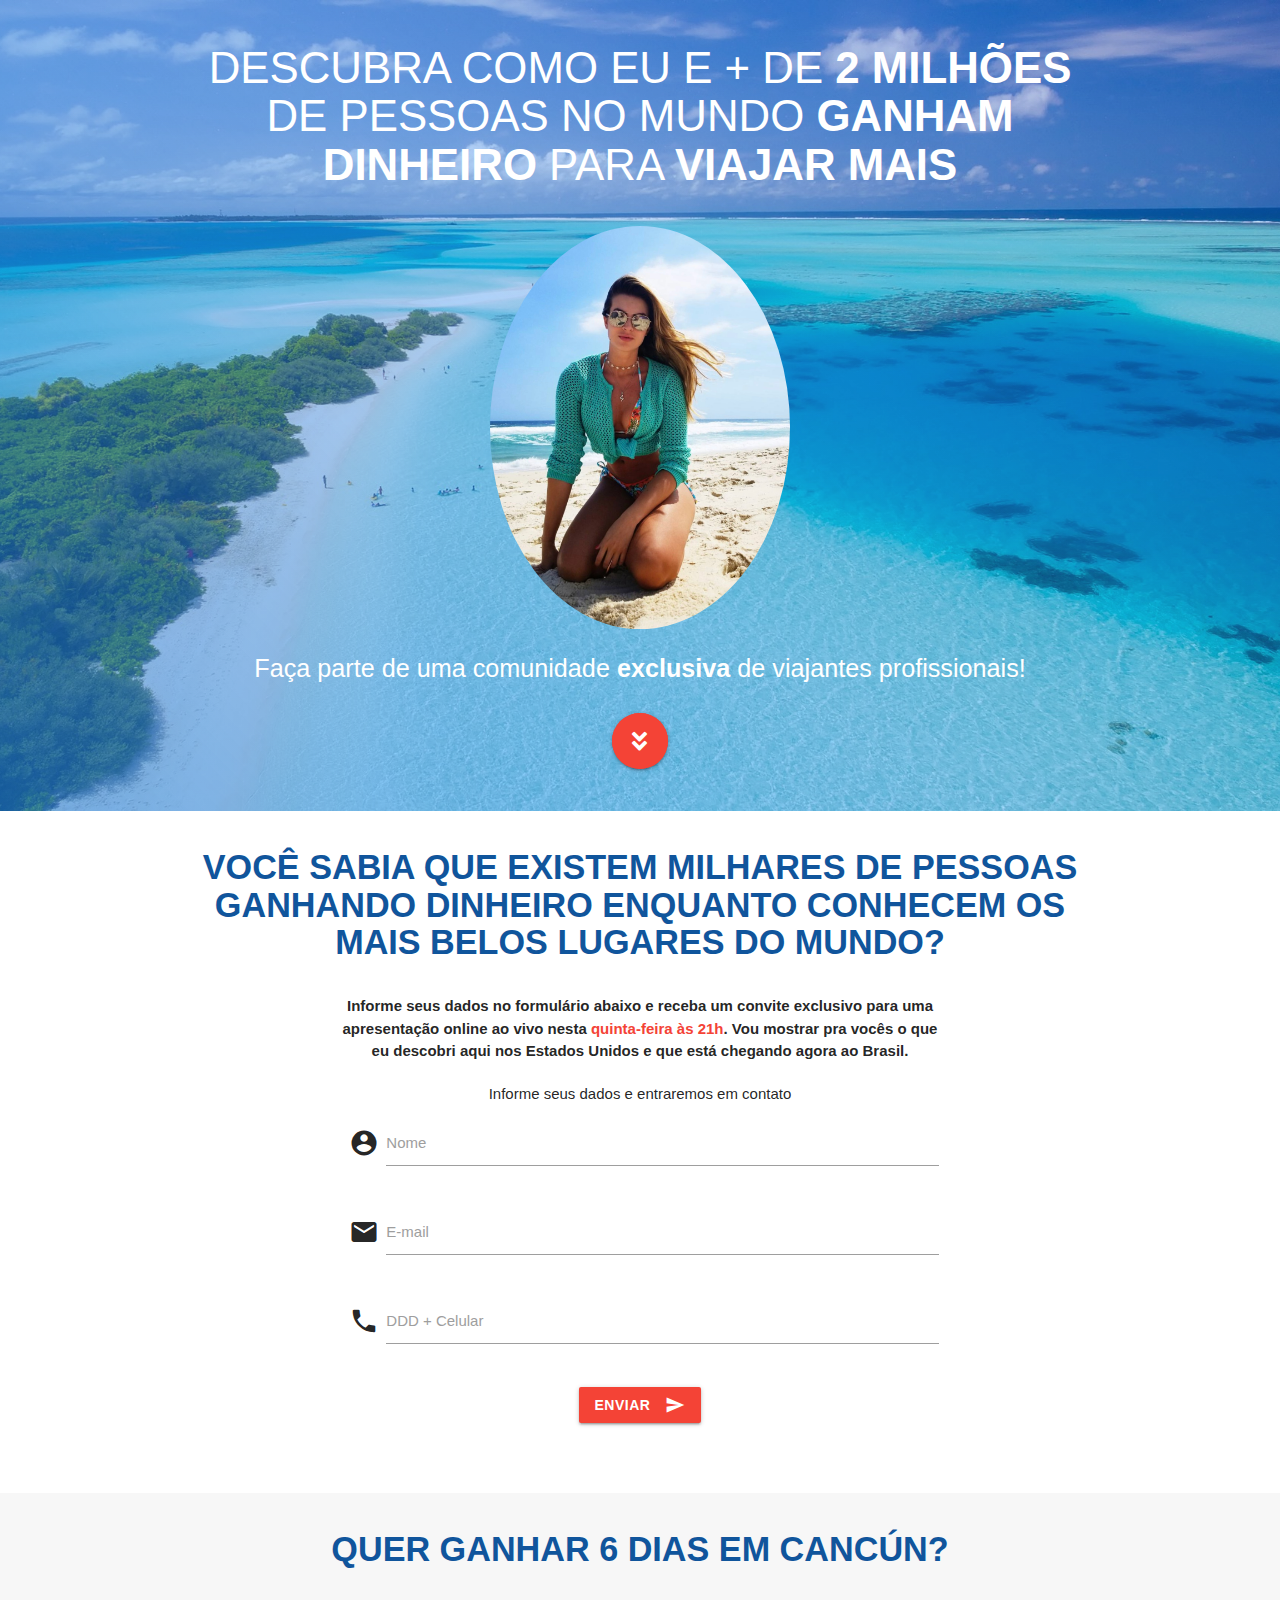
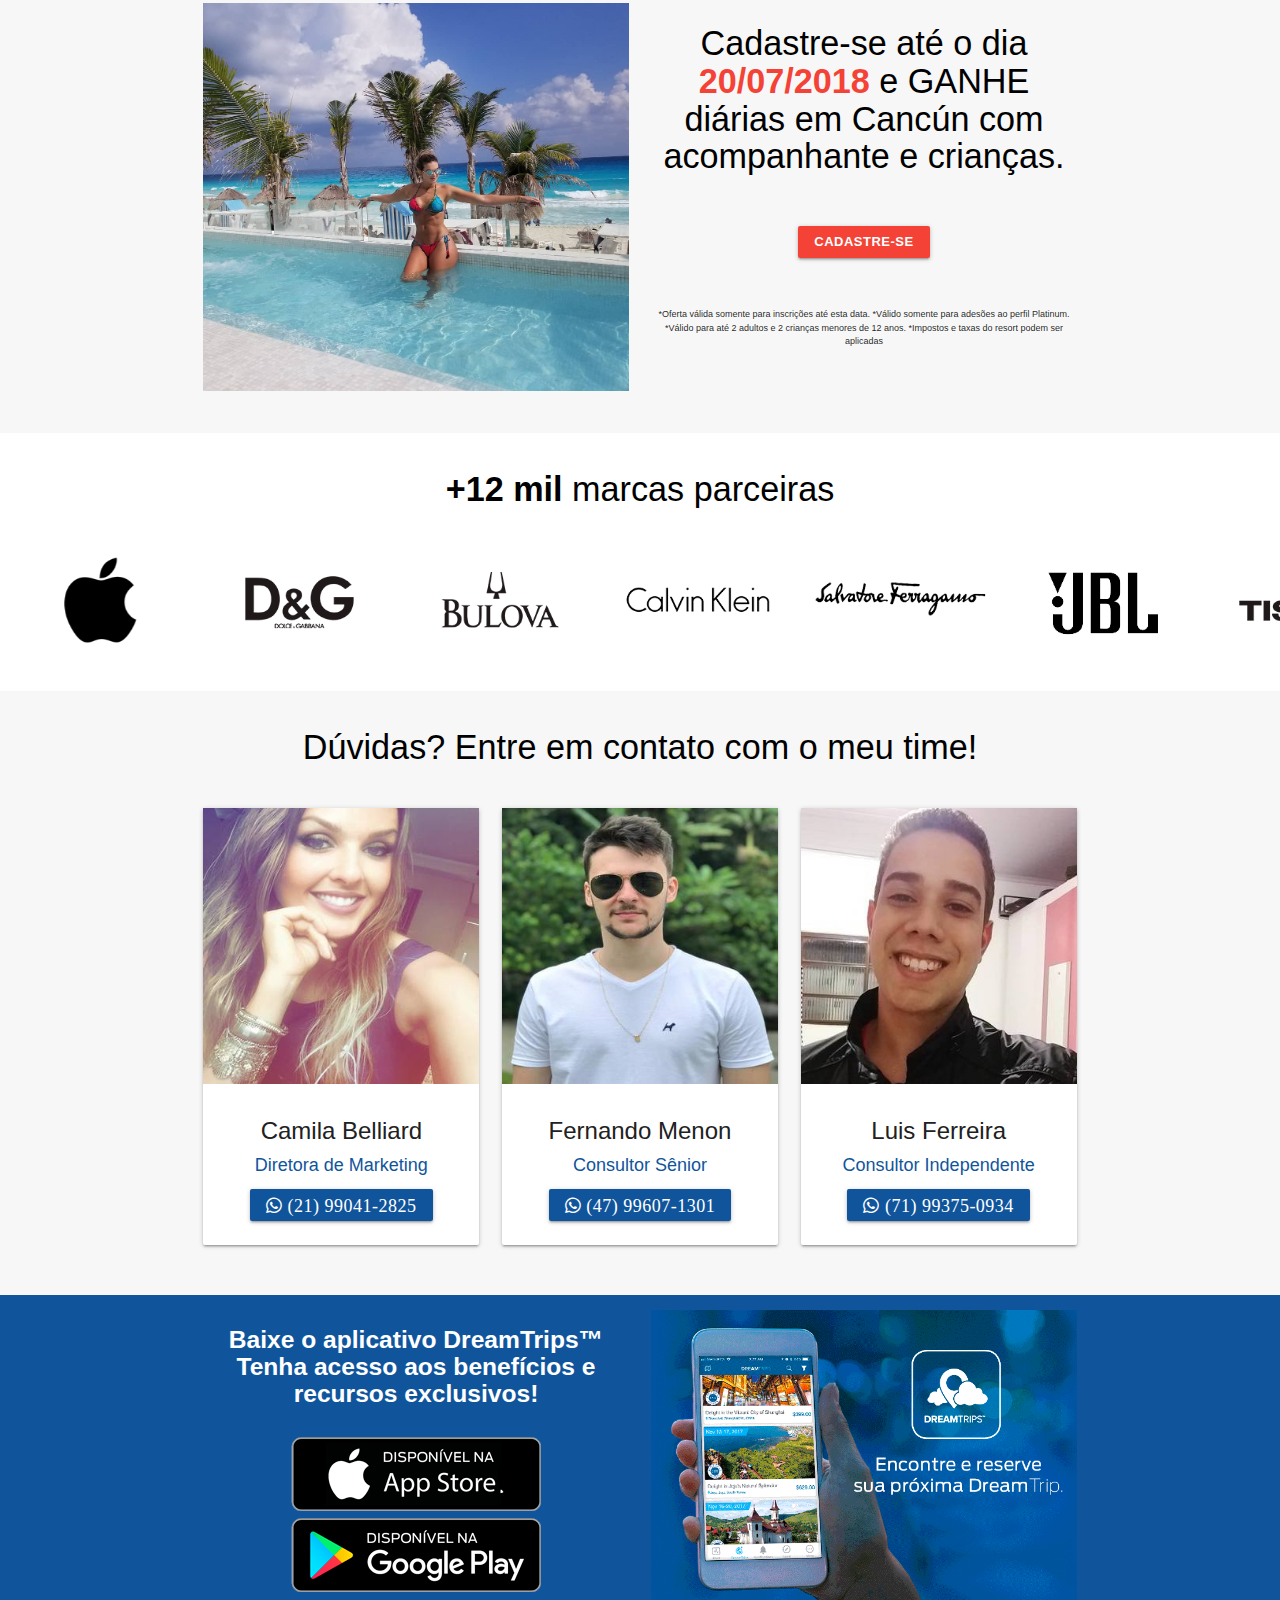
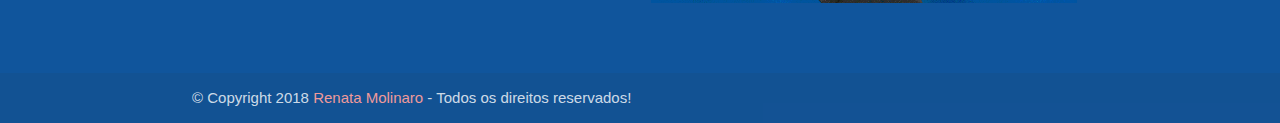
==== commit fd6eb638: "Ajuste data" ====
--- a/index.html
+++ b/index.html
@@ -129,7 +129,7 @@
           <img class="responsive-img" src="./assets/img/remata1.jpg">
         </div>
         <div class="col s12 m6 l6">
-          <h4 class="black-text center">Cadastre-se até o dia <b class="red-text">15/07/2018</b> e GANHE diárias em Cancún com acompanhante e crianças.</h4>
+          <h4 class="black-text center">Cadastre-se até o dia <b class="red-text">20/07/2018</b> e GANHE diárias em Cancún com acompanhante e crianças.</h4>
           <!-- Junte-se a minha equipe até o dia <b><span class="red-text" id="data"></span></b> e ganhe uma estadia por 6 dias e 5 noites num resort em Cancún no México. -->
           <div class="row center" style="margin-top: 50px;">
             <a href="#modal1" class="btn-small waves-effect waves-light red modal-trigger"><b>Cadastre-se</b></a>
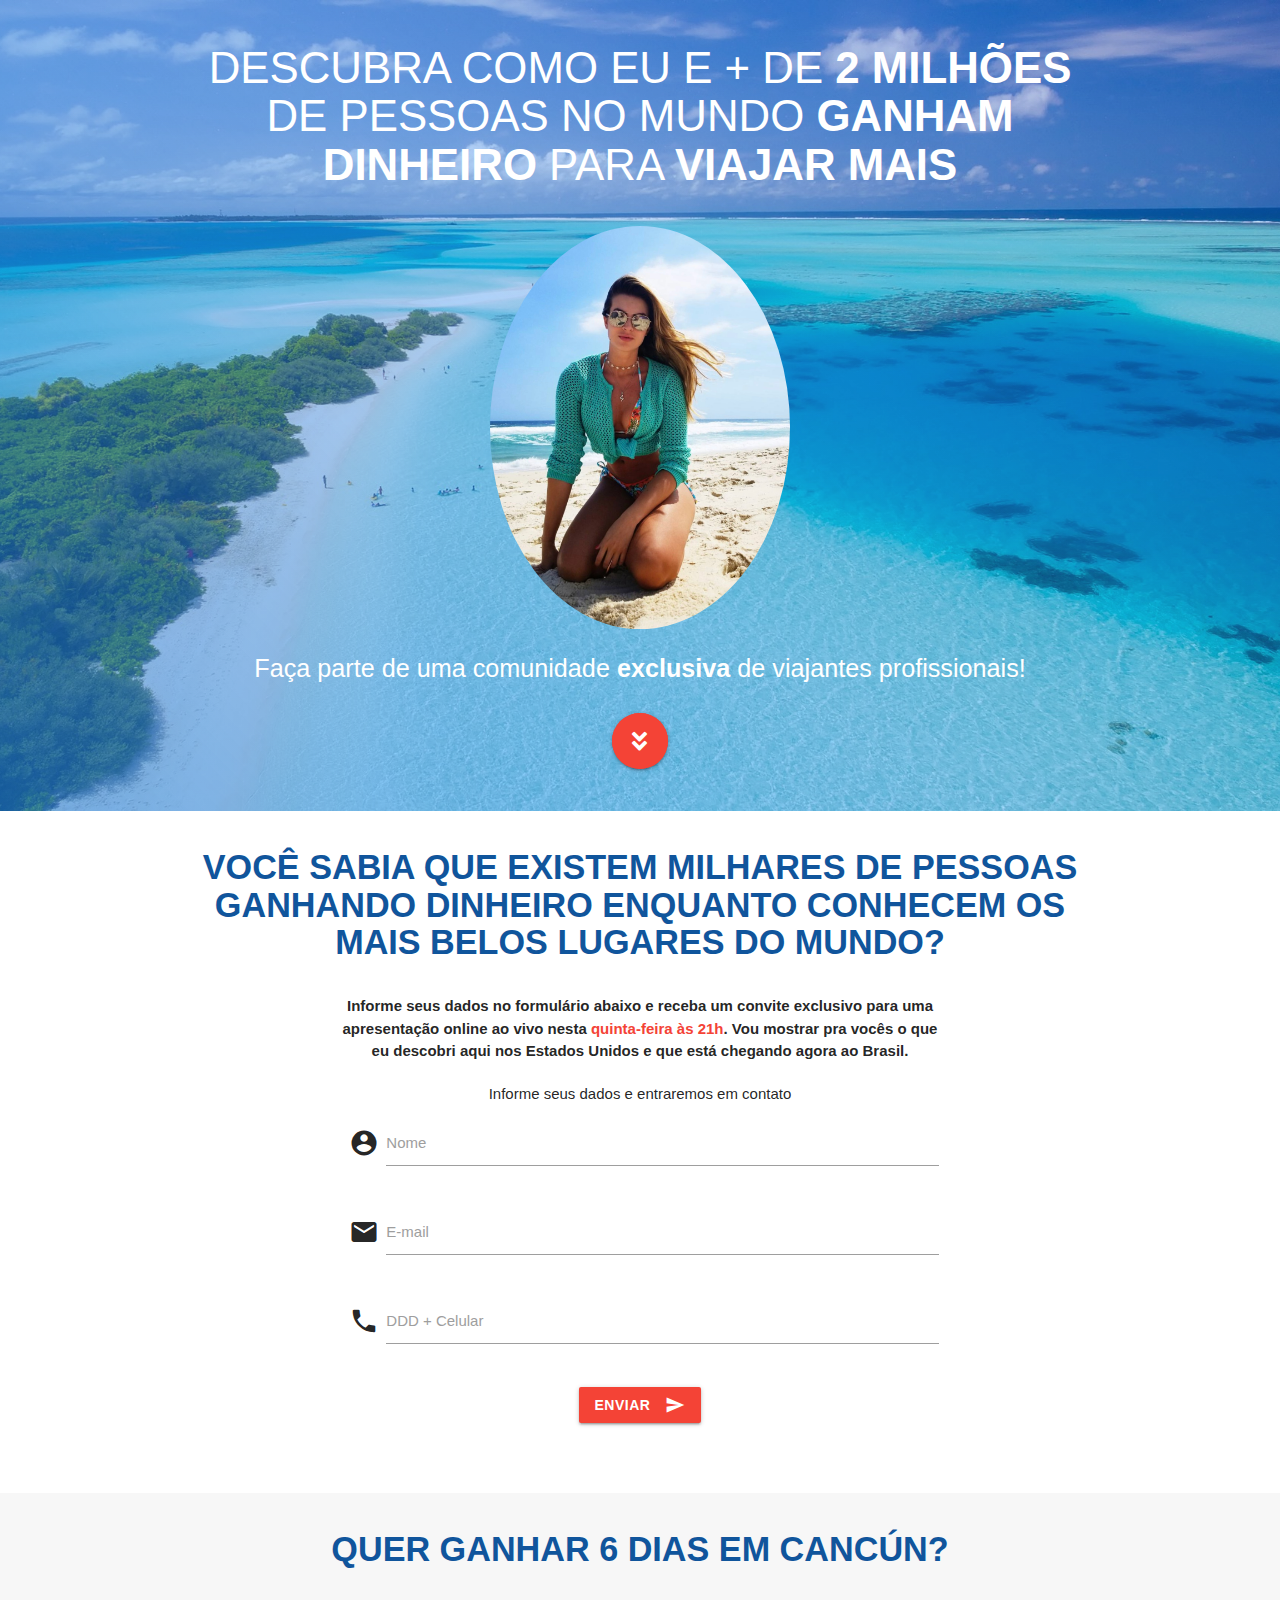
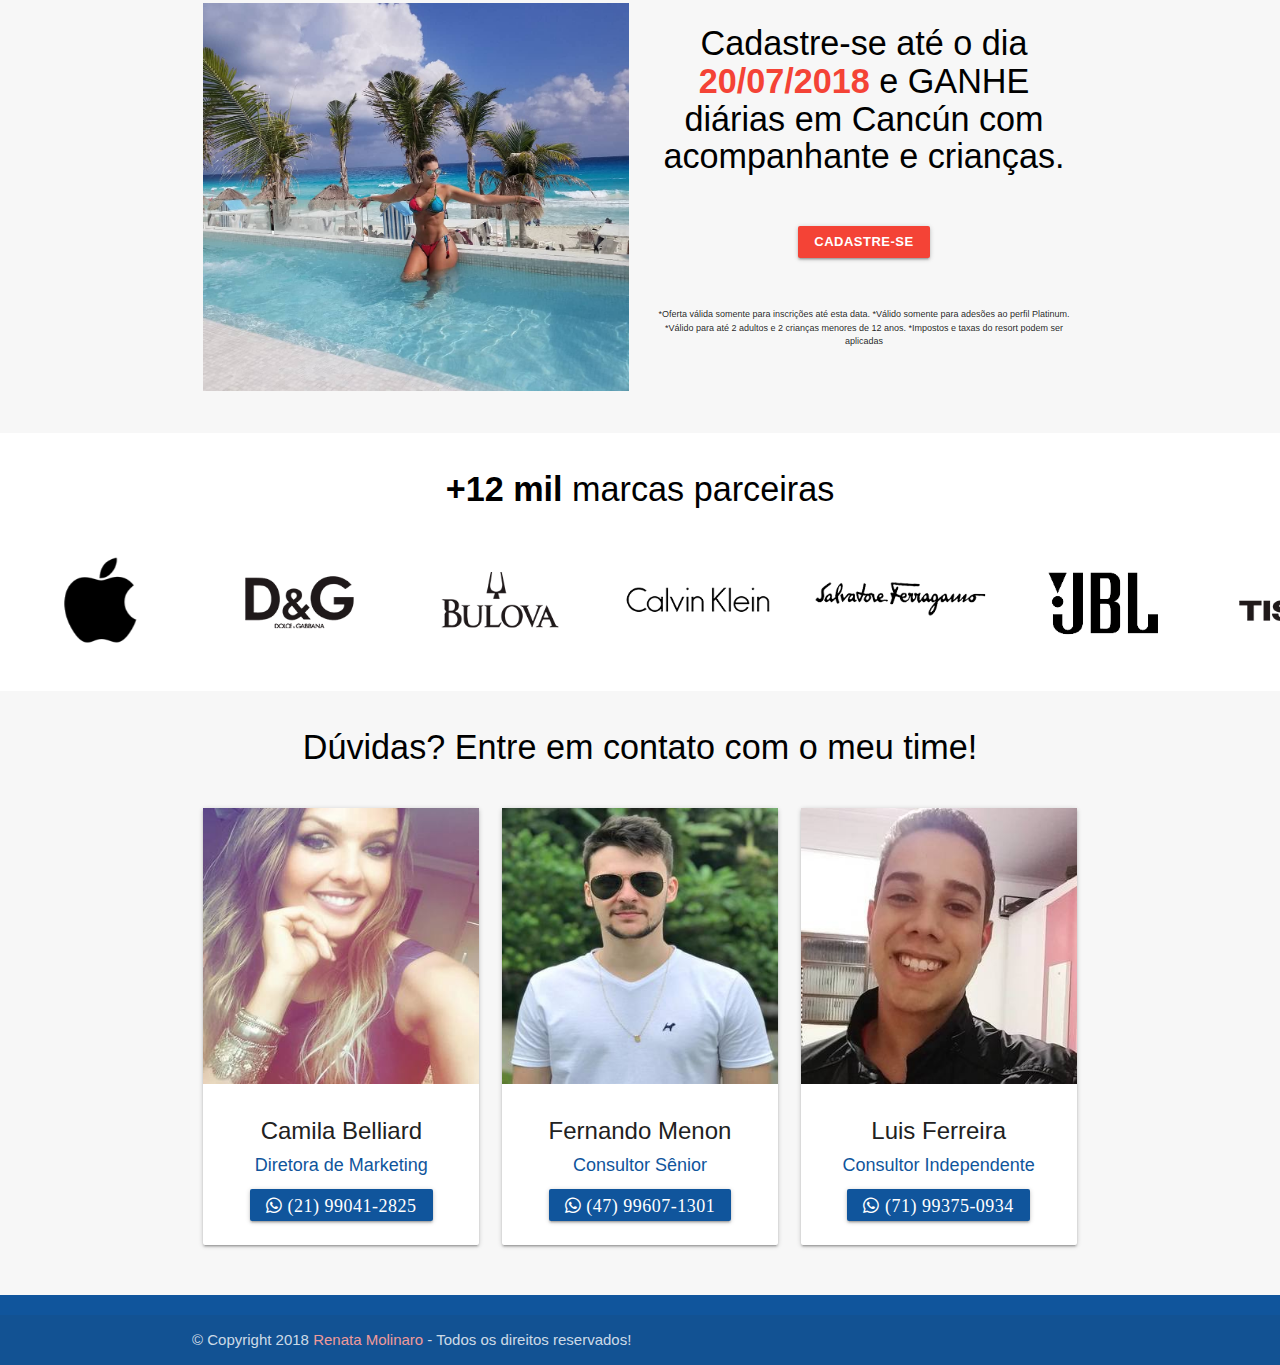
==== commit c93eb54f: "Ajuste aplicativo" ====
--- a/index.html
+++ b/index.html
@@ -283,7 +283,7 @@
     </div>
   </div>
 
-  <div class="section bg-color" id="aplicativos">
+  <!-- <div class="section bg-color" id="aplicativos">
     <div class="row container">
       <div class="col s12 m6 l6 center">
         <div class="row">
@@ -309,7 +309,7 @@
         <img class="responsive-img" src="./assets/img/dreamtripsapp.gif">
       </div>
     </div>
-  </div>
+  </div> -->
 
   <footer class="page-footer bg-color">
     <div class="footer-copyright">
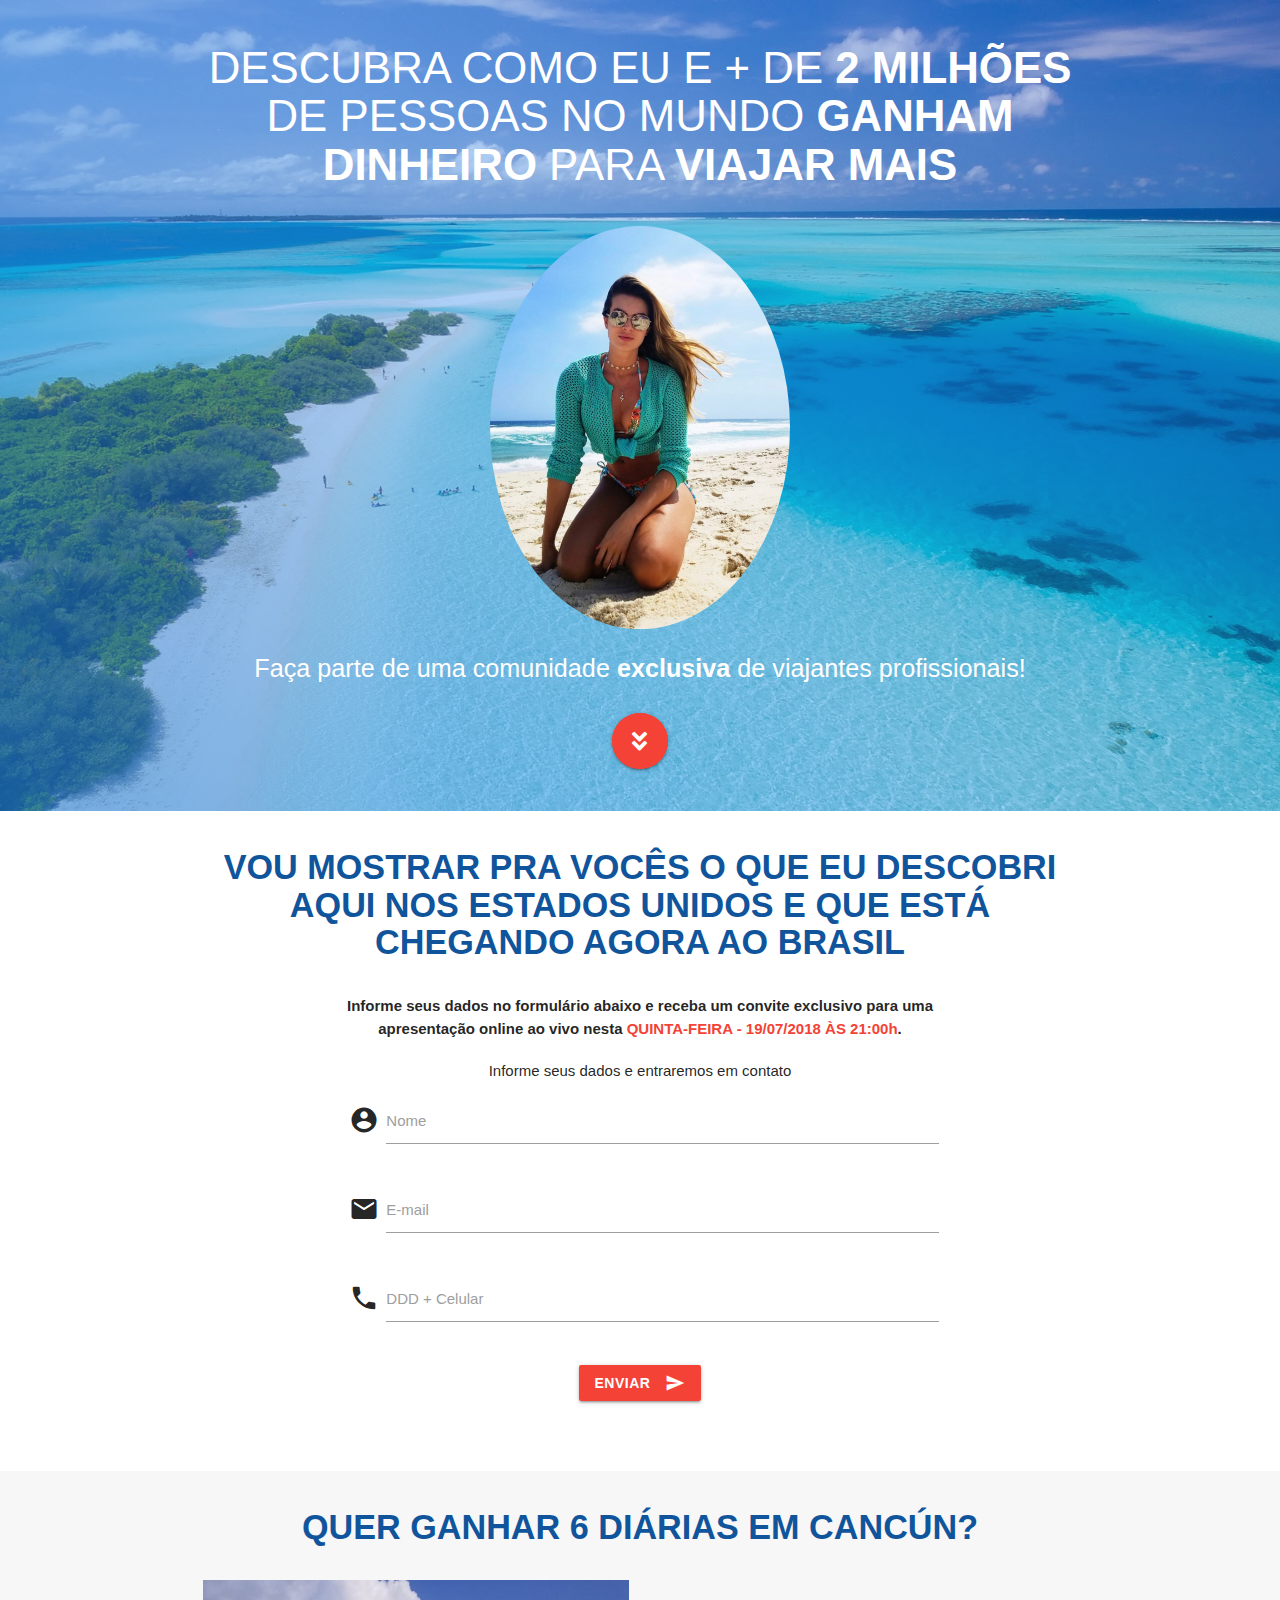
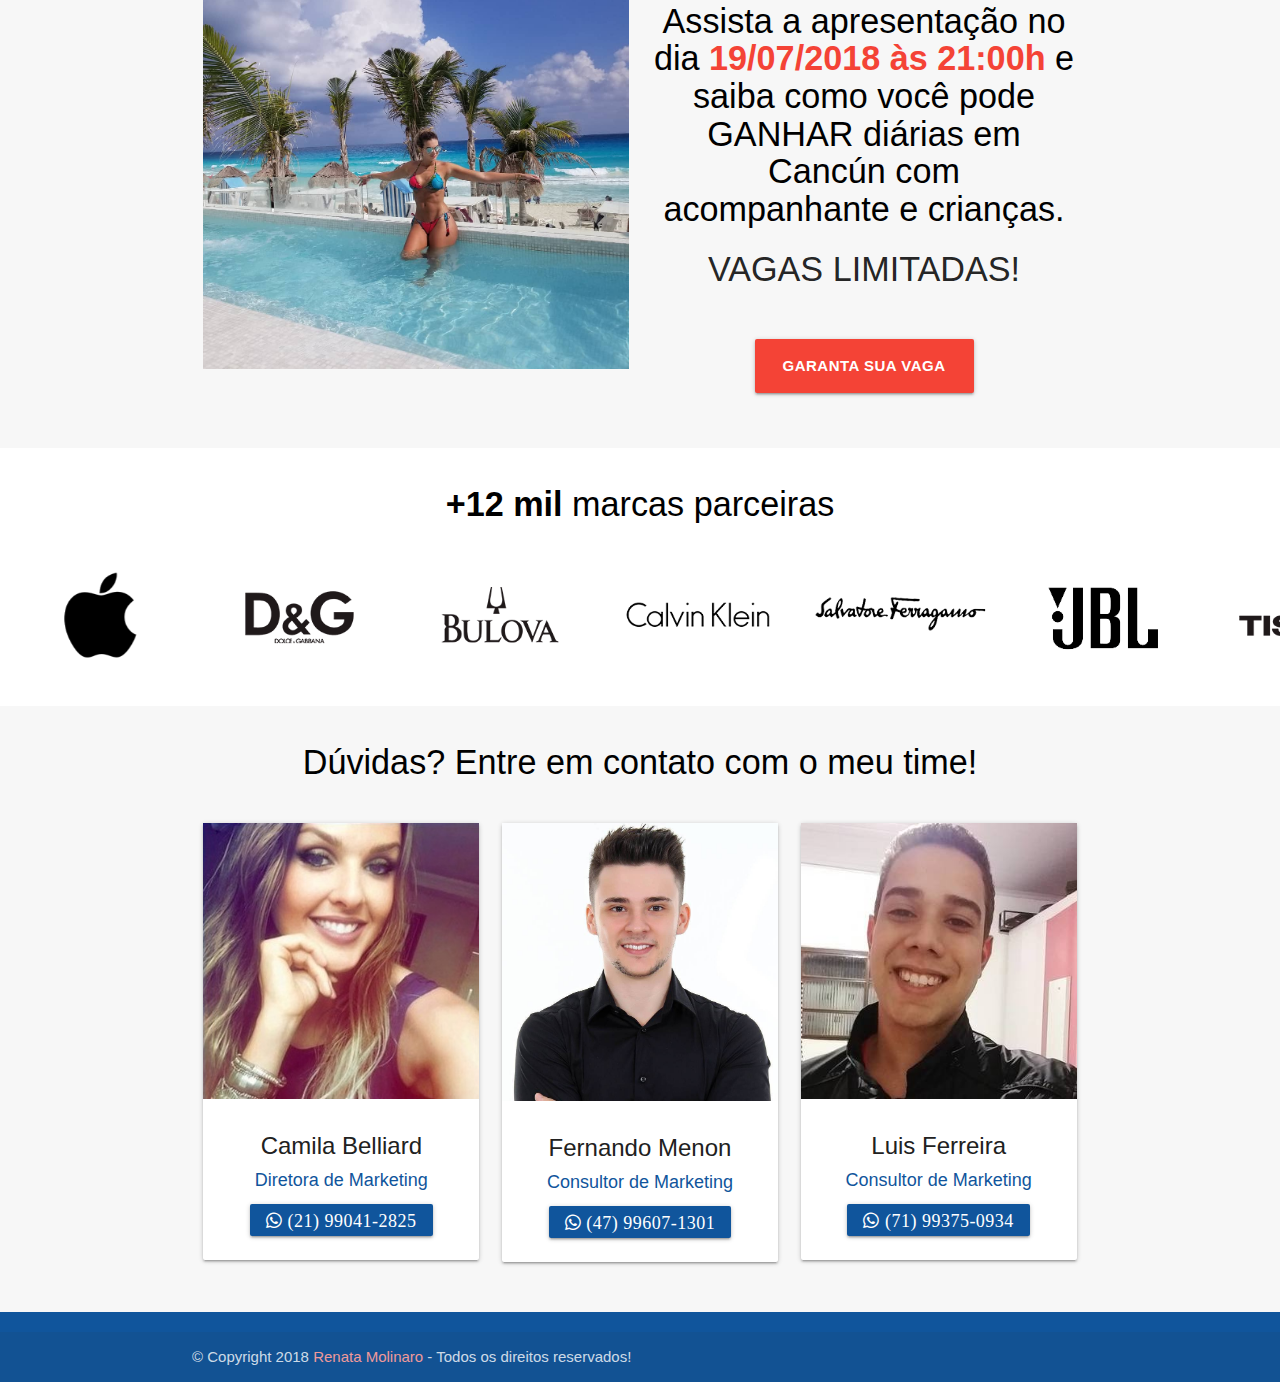
==== commit b5638f05: "Ajustes webinar" ====
--- a/index.html
+++ b/index.html
@@ -70,11 +70,11 @@
 
       
       <div class="row">
-        <h4 class="center primary-color"><b>VOCÊ SABIA QUE EXISTEM MILHARES DE PESSOAS GANHANDO DINHEIRO ENQUANTO CONHECEM OS MAIS BELOS LUGARES DO MUNDO?</b></h4>
+        <h4 class="center primary-color"><b>VOU MOSTRAR PRA VOCÊS O QUE EU DESCOBRI AQUI NOS ESTADOS UNIDOS E QUE ESTÁ CHEGANDO AGORA AO BRASIL</b></h4>
       </div>
       <div class="col s12 m8 offset-m2 l8 offset-l2 center">
         <div class="row">
-            <span><b>Informe seus dados no formulário abaixo e receba um convite exclusivo para uma apresentação online ao vivo nesta <span class="red-text">quinta-feira às 21h</span>. Vou mostrar pra vocês o que eu descobri aqui nos Estados Unidos e que está chegando agora ao Brasil.</b></span>
+        <span><b>Informe seus dados no formulário abaixo e receba um convite exclusivo para uma apresentação online ao vivo nesta <span class="red-text">QUINTA-FEIRA - 19/07/2018 ÀS 21:00h</span>.</b></span>
         </div>
         <form style="margin-top: 15px;" action="https://formspree.io/mowkggnm" method="POST">
           <!-- <span class="black-text">Quer participar da expansão dessa multinacional no Brasil? Preencha o formulário e entraremos em contato em breve.</span> -->
@@ -122,67 +122,69 @@
   <div class="section cinza" id="cancun">
     <div class="container">
       <div class="row center">
-        <h4 class="primary-color"><b>QUER GANHAR 6 DIAS EM CANCÚN?</b></h4>
+        <h4 class="primary-color"><b>QUER GANHAR 6 DIÁRIAS EM CANCÚN?</b></h4>
       </div>
       <div class="row">
         <div class="col s12 m6 l6">
           <img class="responsive-img" src="./assets/img/remata1.jpg">
         </div>
         <div class="col s12 m6 l6">
-          <h4 class="black-text center">Cadastre-se até o dia <b class="red-text">20/07/2018</b> e GANHE diárias em Cancún com acompanhante e crianças.</h4>
+          <h4 class="black-text center">Assista a apresentação no dia <b class="red-text">19/07/2018 às 21:00h</b> e saiba como você pode GANHAR diárias em Cancún com acompanhante e crianças.</h4>
+          <h4 class="center">VAGAS LIMITADAS!</h4>
+          <!-- <h4 class="black-text center">Cadastre-se até o dia <b class="red-text">20/07/2018</b> e GANHE diárias em Cancún com acompanhante e crianças.</h4> -->
           <!-- Junte-se a minha equipe até o dia <b><span class="red-text" id="data"></span></b> e ganhe uma estadia por 6 dias e 5 noites num resort em Cancún no México. -->
           <div class="row center" style="margin-top: 50px;">
-            <a href="#modal1" class="btn-small waves-effect waves-light red modal-trigger"><b>Cadastre-se</b></a>
+            <a href="#modal1" class="btn-large waves-effect waves-light red modal-trigger"><b>GARANTA SUA VAGA</b></a>
 
             <!-- Modal Structure -->
-          <div id="modal1" class="modal">
-            <div class="modal-content">
-              <div class="row">
-                <h5>Preencha o formulário e entraremos em contato em breve.</h5>
+            <div id="modal1" class="modal">
+              <div class="modal-content">
+                <div class="row">
+                  <h5>Preencha o formulário e entraremos em contato em breve.</h5>
+                </div>
+                <form action="https://formspree.io/xajlellm" method="POST">
+                  <div class="row">
+                    <div class="input-field">
+                      <i class="material-icons prefix">account_circle</i>
+                      <input id="nome-cancun" type="text" name="Nome" class="validate" required aria-required="true">
+                      <label for="nome-cancun">Nome</label>
+                    </div>
+                  </div>
+          
+                  <div class="row">
+                    <div class="input-field">
+                      <i class="material-icons prefix">email</i>
+                      <input id="email-cancun" type="email" name="E-mail" class="validate" required aria-required="true">
+                      <label for="email-cancun">E-mail</label>
+                    </div>
+                  </div>
+        
+                  <div class="row">
+                    <div class="input-field">
+                      <i class="material-icons prefix">phone</i>
+                      <input id="celular-cancun" type="tel" name="Celular" class="validate" required aria-required="true">
+                      <label for="celular-cancun">DDD + Celular</label>
+                    </div>
+                  </div>
+        
+                  <div class="row center">
+                    <div class="input-field">
+                      <input type="hidden" name="_next" value="#" />
+                      <input type="hidden" name="_subject" value="Contato Site Renata Molinaro - Formulário Cancún" />
+                      <input type="hidden" name="_language" value="pt-BR" />
+                      
+                      <button class="btn waves-effect waves-light red" type="submit" value="send"><b>Enviar</b>
+                        <i class="material-icons right">send</i>
+                      </button>
+                    </div>
+                  </div>
+                </form>
               </div>
-              <form action="https://formspree.io/xajlellm" method="POST">
-                <div class="row">
-                  <div class="input-field">
-                    <i class="material-icons prefix">account_circle</i>
-                    <input id="nome-cancun" type="text" name="Nome" class="validate" required aria-required="true">
-                    <label for="nome-cancun">Nome</label>
-                  </div>
-                </div>
-        
-                <div class="row">
-                  <div class="input-field">
-                    <i class="material-icons prefix">email</i>
-                    <input id="email-cancun" type="email" name="E-mail" class="validate" required aria-required="true">
-                    <label for="email-cancun">E-mail</label>
-                  </div>
-                </div>
-      
-                <div class="row">
-                  <div class="input-field">
-                    <i class="material-icons prefix">phone</i>
-                    <input id="celular-cancun" type="tel" name="Celular" class="validate" required aria-required="true">
-                    <label for="celular-cancun">DDD + Celular</label>
-                  </div>
-                </div>
-      
-                <div class="row center">
-                  <div class="input-field">
-                    <input type="hidden" name="_next" value="#" />
-                    <input type="hidden" name="_subject" value="Contato Site Renata Molinaro - Formulário Cancún" />
-                    <input type="hidden" name="_language" value="pt-BR" />
-                    
-                    <button class="btn waves-effect waves-light bg-color" type="submit" value="send"><b>Enviar</b>
-                      <i class="material-icons right">send</i>
-                    </button>
-                  </div>
-                </div>
-              </form>
-            </div>
-          </div>
-          </div>
-          <p class="center" style="font-size: 9px; margin-top: 50px;">
+            </div>
+          </div>
+          <!-- <p class="center" style="font-size: 9px; margin-top: 50px;">
             *Oferta válida somente para inscrições até esta data. *Válido somente para adesões ao perfil Platinum. *Válido para até 2 adultos e 2 crianças menores de 12 anos. *Impostos e taxas do resort podem ser aplicadas
-          </p>
+          </p> -->
         </div>   
       </div>
     </div>
@@ -229,7 +231,7 @@
         <div class="col s12 m4 center">
           <div class="card card-avatar">
             <div class="waves-effect waves-block waves-light">
-              <img width="100%" class="activator responsive-img" src="./assets/img/camila.jpg">
+              <img width="100%" class="activator responsive-img" src="./assets/img/image1 (1).jpeg">
             </div>
             <div class="card-content">
               <span class="card-title activator grey-text text-darken-4">Camila Belliard <br/>
@@ -247,11 +249,11 @@
         <div class="col s12 m4 center">
           <div class="card card-avatar">
             <div class="waves-effect waves-block waves-light">
-              <img width="100%" class="activator responsive-img" src="./assets/img/menon.jpg">
+              <img width="100%" class="activator responsive-img" src="./assets/img/menon1.jpg">
             </div>
             <div class="card-content">
               <span class="card-title activator grey-text text-darken-4">Fernando Menon <br/>
-                <small><a class="primary-color">Consultor Sênior</a></small>
+                <small><a class="primary-color">Consultor de Marketing</a></small>
               </span>
               <p>
                 <a href="http://bit.ly/WhastAppDoFernando" target="new" class="bg-color waves-effect waves-light btn-small">
@@ -269,7 +271,7 @@
               </div>
               <div class="card-content">
                 <span class="card-title activator grey-text text-darken-4">Luis Ferreira <br/>
-                  <small><a class="primary-color">Consultor Independente</a></small>
+                  <small><a class="primary-color">Consultor de Marketing</a></small>
                 </span>
                 <p>
                   <a href="http://bit.ly/WhatsAppDoLuis" target="new" class="bg-color waves-effect waves-light btn-small valign-wrapper">
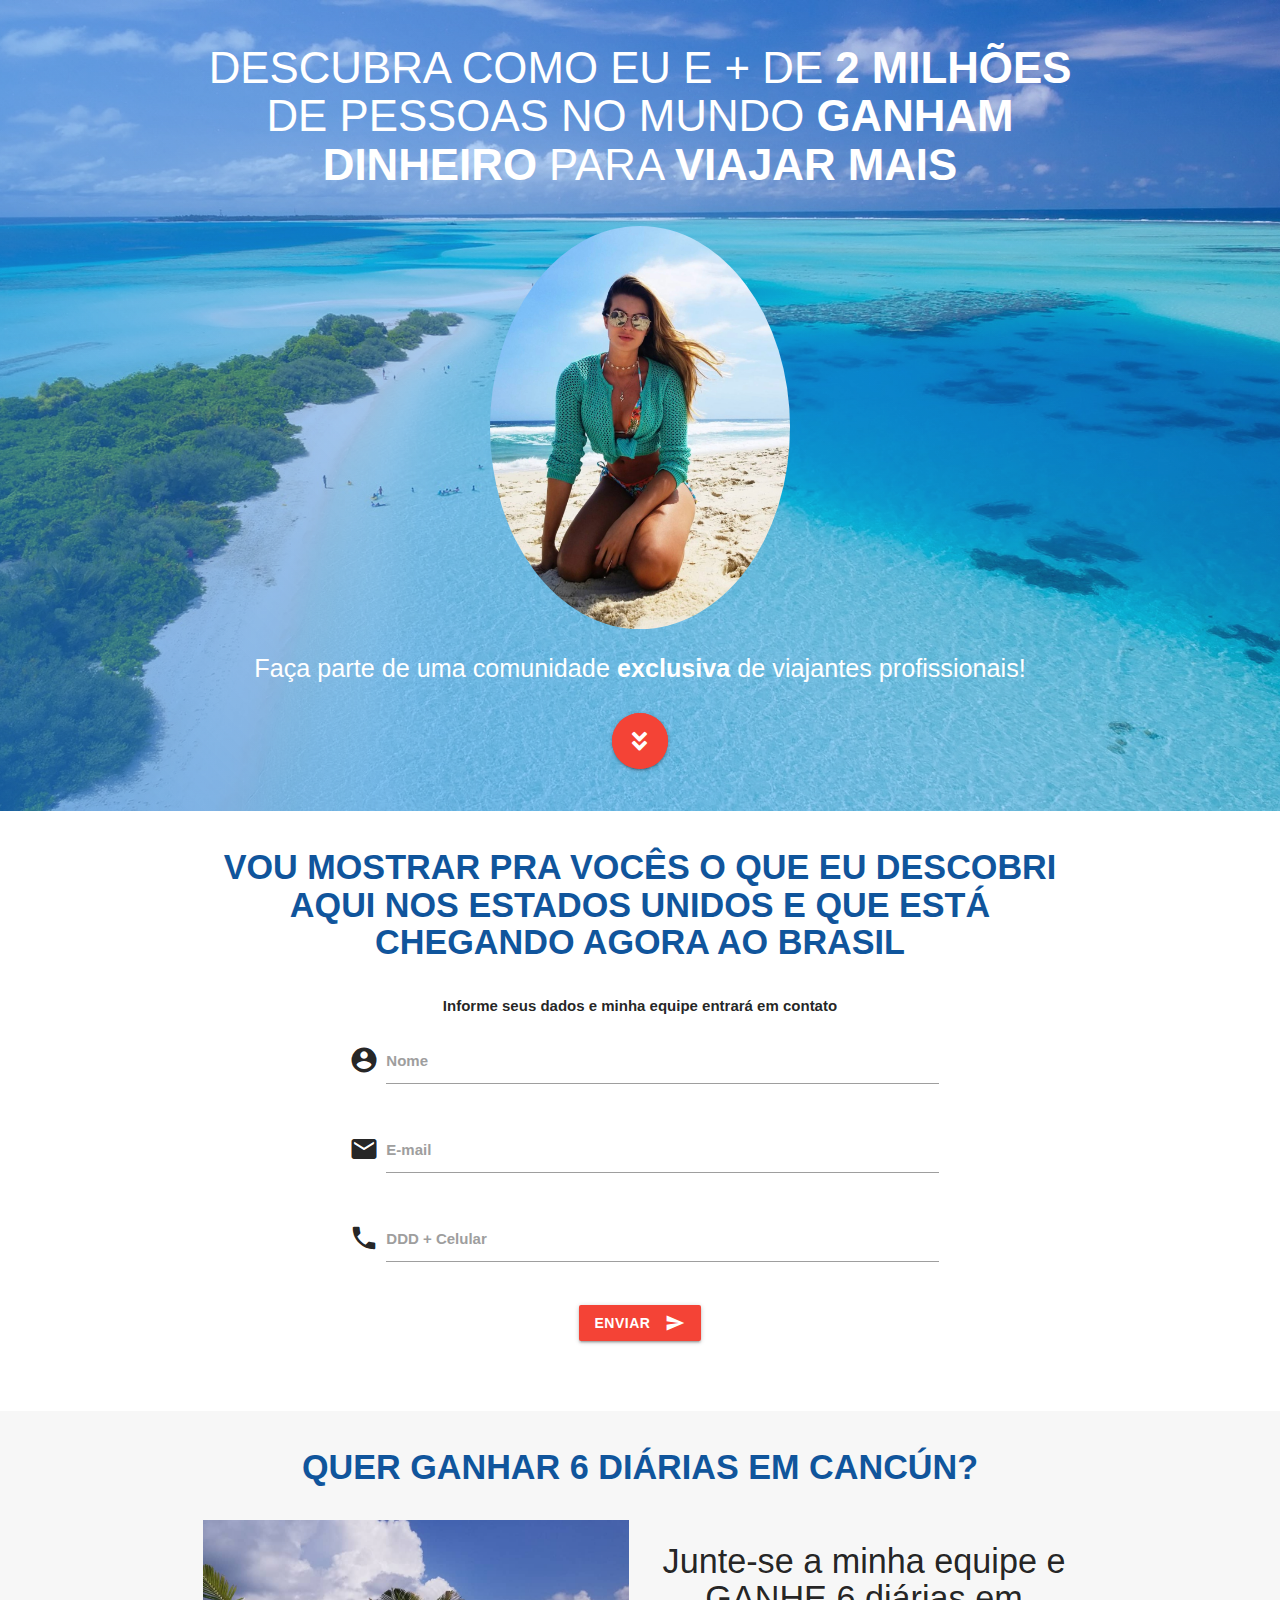
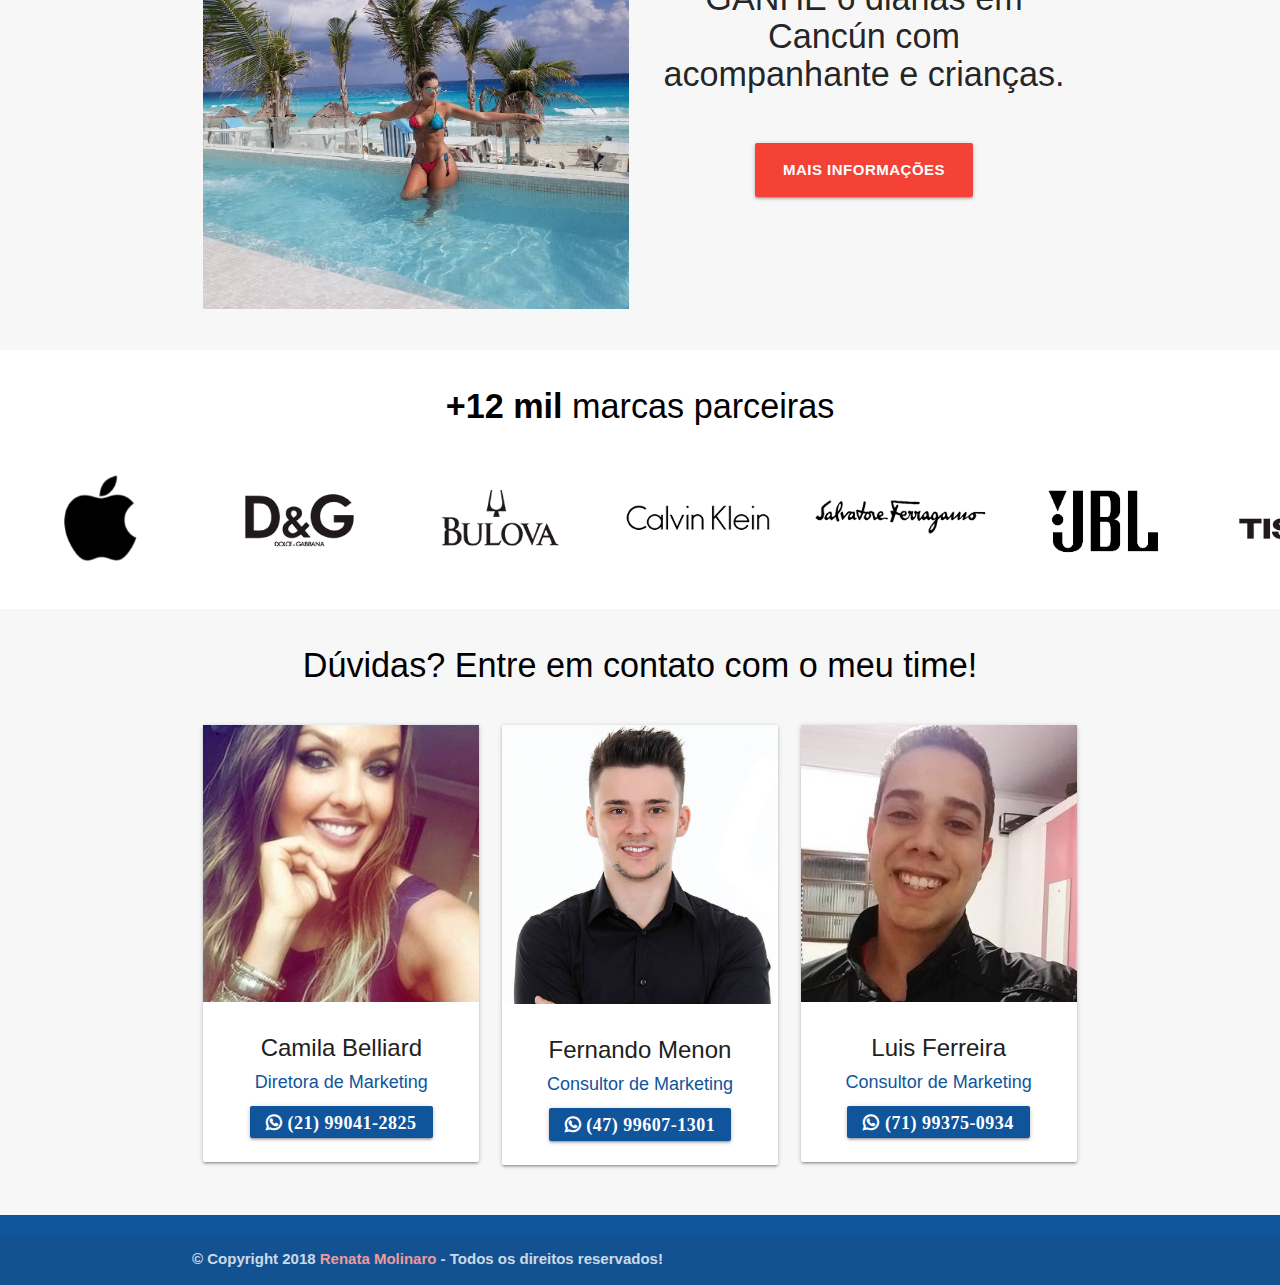
==== commit a81d2ee8: "Ajuste" ====
--- a/index.html
+++ b/index.html
@@ -74,11 +74,12 @@
       </div>
       <div class="col s12 m8 offset-m2 l8 offset-l2 center">
         <div class="row">
-        <span><b>Informe seus dados no formulário abaixo e receba um convite exclusivo para uma apresentação online ao vivo nesta <span class="red-text">QUINTA-FEIRA - 19/07/2018 ÀS 21:00h</span>.</b></span>
+        <span><b>Informe seus dados e minha equipe entrará em contato</span>
+        <!-- <span><b>Informe seus dados no formulário abaixo e receba um convite exclusivo para uma apresentação online ao vivo nesta <span class="red-text">QUINTA-FEIRA - 19/07/2018 ÀS 21:00h</span>.</b></span> -->
         </div>
         <form style="margin-top: 15px;" action="https://formspree.io/mowkggnm" method="POST">
           <!-- <span class="black-text">Quer participar da expansão dessa multinacional no Brasil? Preencha o formulário e entraremos em contato em breve.</span> -->
-          <span>Informe seus dados e entraremos em contato</span>
+          <!-- <span>Informe seus dados e entraremos em contato</span> -->
           <div class="row">
             <div class="input-field">
               <i class="material-icons prefix">account_circle</i>
@@ -129,12 +130,13 @@
           <img class="responsive-img" src="./assets/img/remata1.jpg">
         </div>
         <div class="col s12 m6 l6">
-          <h4 class="black-text center">Assista a apresentação no dia <b class="red-text">19/07/2018 às 21:00h</b> e saiba como você pode GANHAR diárias em Cancún com acompanhante e crianças.</h4>
-          <h4 class="center">VAGAS LIMITADAS!</h4>
+          <!-- <h4 class="black-text center">Assista a apresentação no dia <b class="red-text">19/07/2018 às 21:00h</b> e saiba como você pode GANHAR diárias em Cancún com acompanhante e crianças.</h4>
+          <h4 class="center">VAGAS LIMITADAS!</h4> -->
+          <h4 class="center">Junte-se a minha equipe e GANHE 6 diárias em Cancún com acompanhante e crianças.</h4>
           <!-- <h4 class="black-text center">Cadastre-se até o dia <b class="red-text">20/07/2018</b> e GANHE diárias em Cancún com acompanhante e crianças.</h4> -->
           <!-- Junte-se a minha equipe até o dia <b><span class="red-text" id="data"></span></b> e ganhe uma estadia por 6 dias e 5 noites num resort em Cancún no México. -->
           <div class="row center" style="margin-top: 50px;">
-            <a href="#modal1" class="btn-large waves-effect waves-light red modal-trigger"><b>GARANTA SUA VAGA</b></a>
+            <a href="#modal1" class="btn-large waves-effect waves-light red modal-trigger"><b>MAIS INFORMAÇÕES</b></a>
 
             <!-- Modal Structure -->
             <div id="modal1" class="modal">
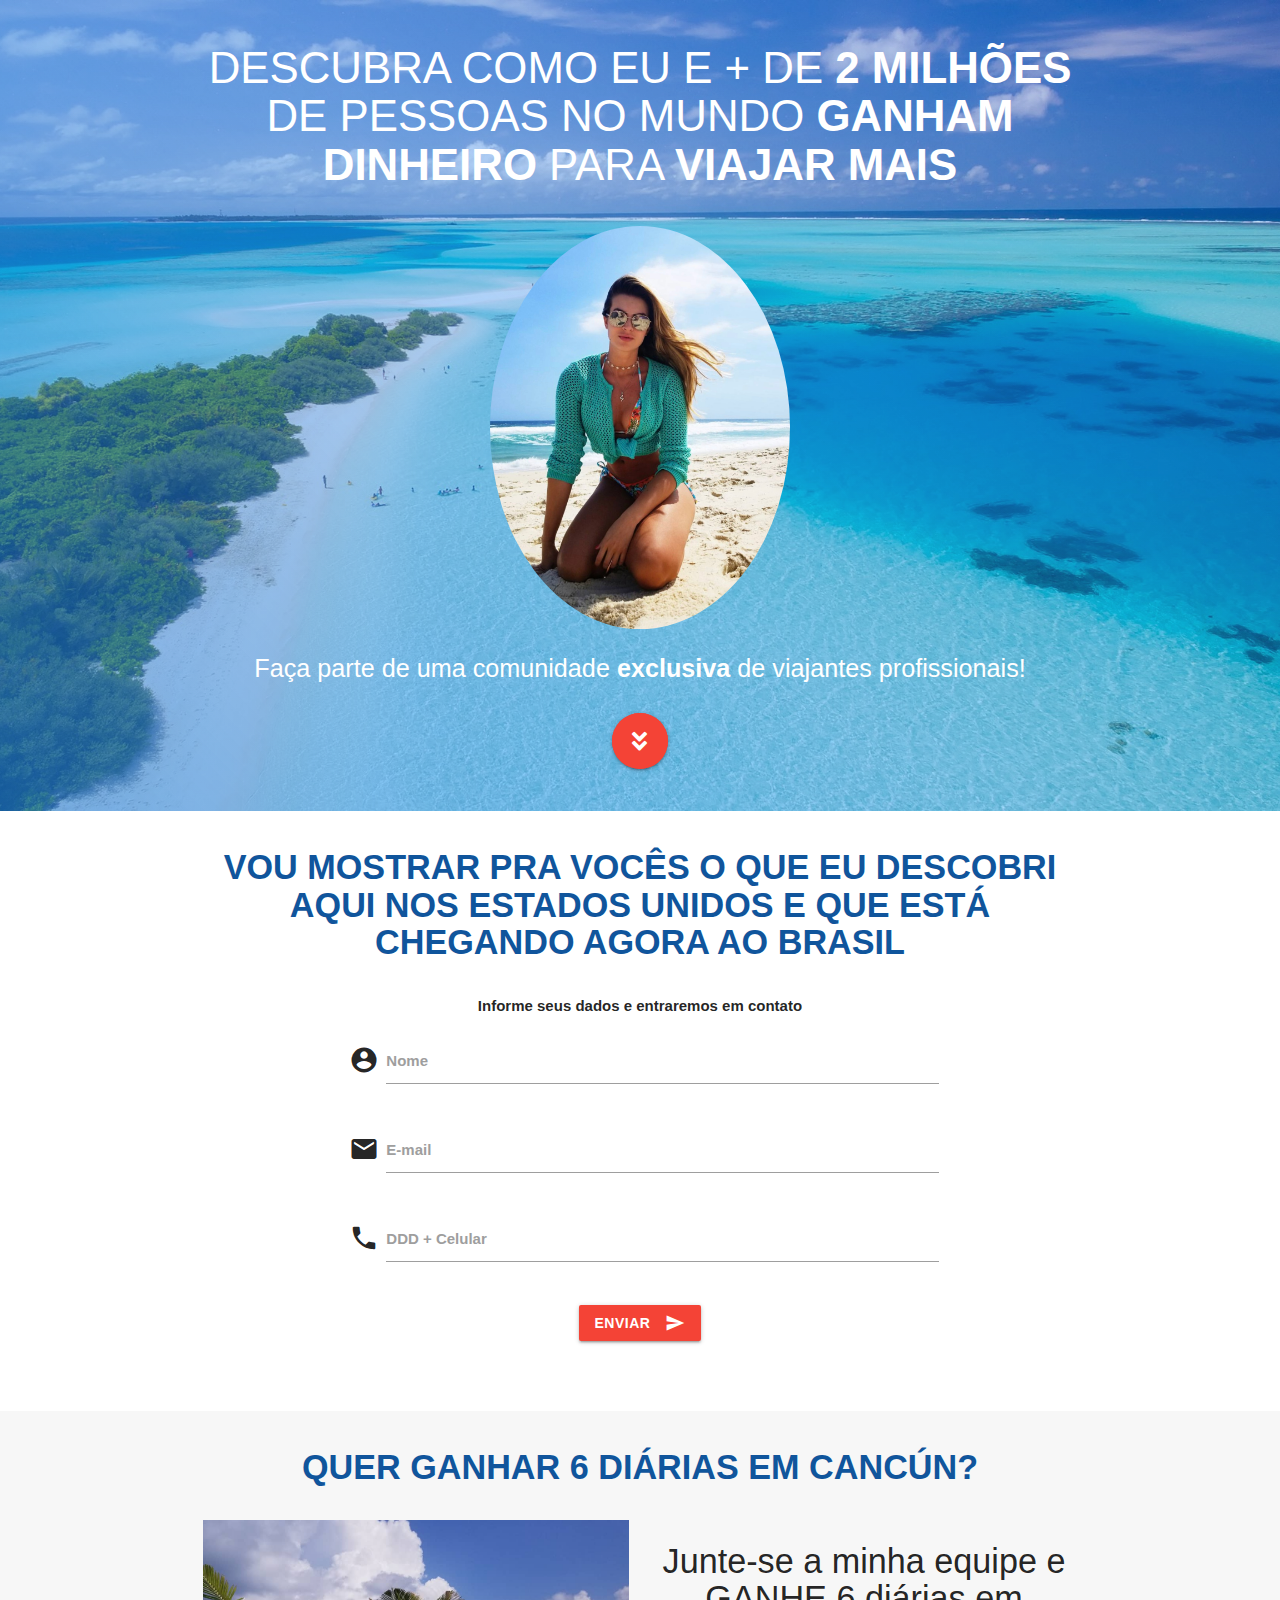
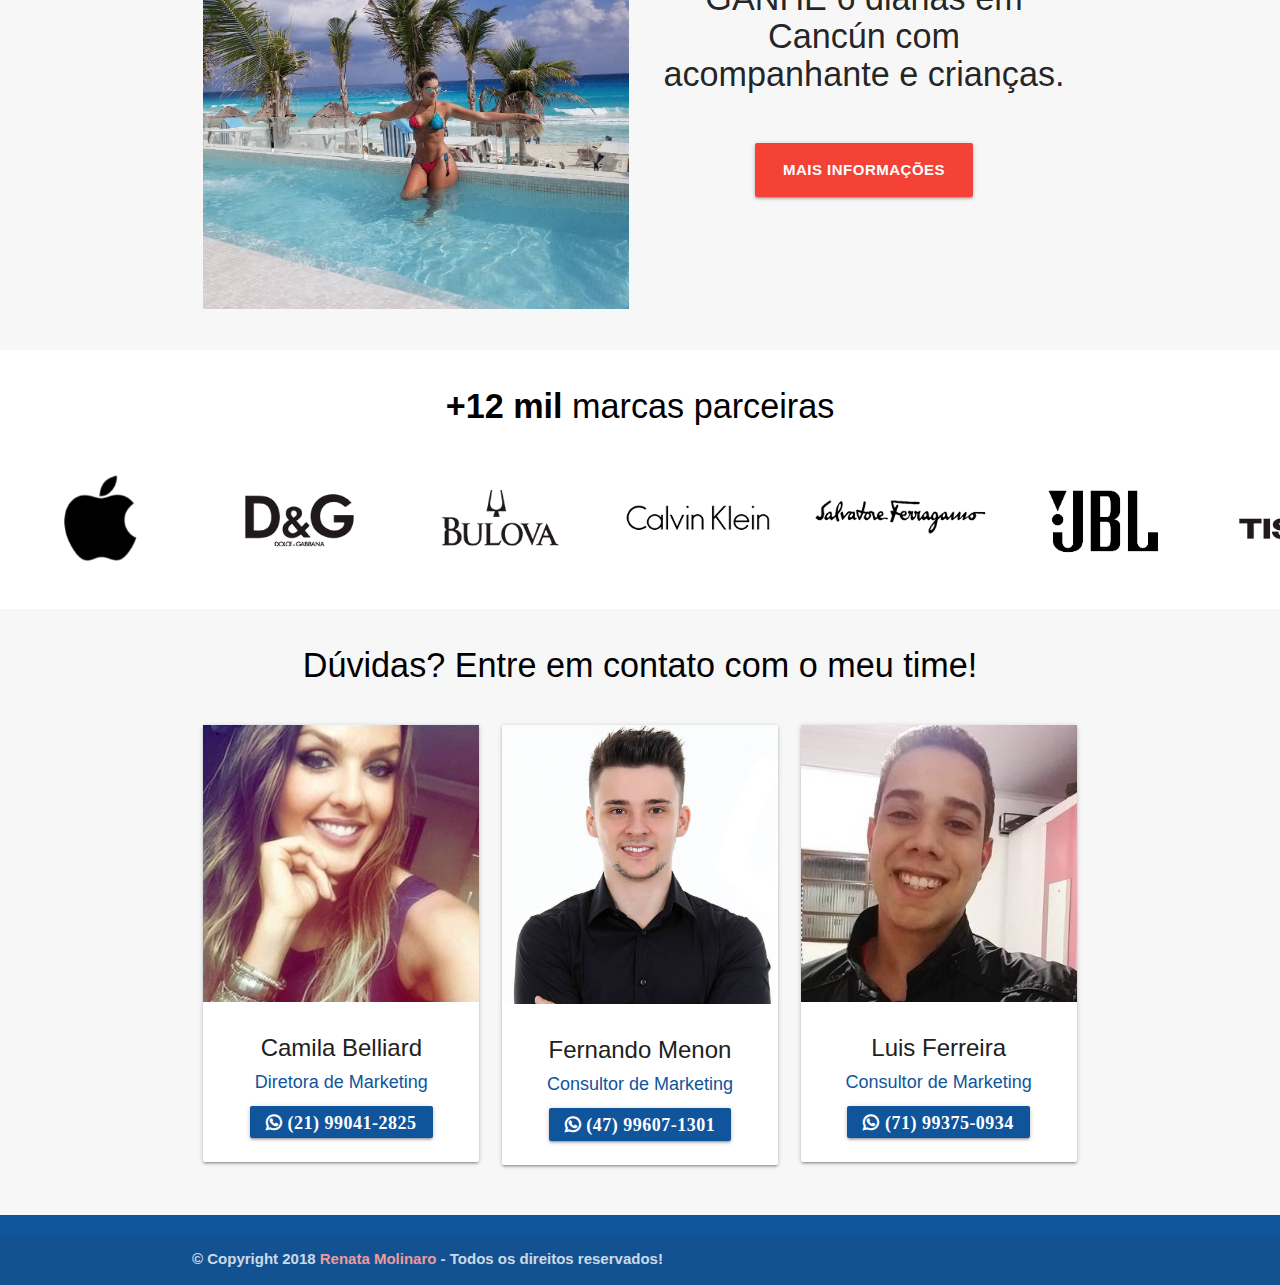
==== commit f663916b: "Ajuste" ====
--- a/index.html
+++ b/index.html
@@ -74,7 +74,7 @@
       </div>
       <div class="col s12 m8 offset-m2 l8 offset-l2 center">
         <div class="row">
-        <span><b>Informe seus dados e minha equipe entrará em contato</span>
+        <span><b>Informe seus dados e entraremos em contato</span>
         <!-- <span><b>Informe seus dados no formulário abaixo e receba um convite exclusivo para uma apresentação online ao vivo nesta <span class="red-text">QUINTA-FEIRA - 19/07/2018 ÀS 21:00h</span>.</b></span> -->
         </div>
         <form style="margin-top: 15px;" action="https://formspree.io/mowkggnm" method="POST">
@@ -142,7 +142,7 @@
             <div id="modal1" class="modal">
               <div class="modal-content">
                 <div class="row">
-                  <h5>Preencha o formulário e entraremos em contato em breve.</h5>
+                  <h5>Preencha o formulário e entraremos em contato em breve.</h5> 
                 </div>
                 <form action="https://formspree.io/xajlellm" method="POST">
                   <div class="row">
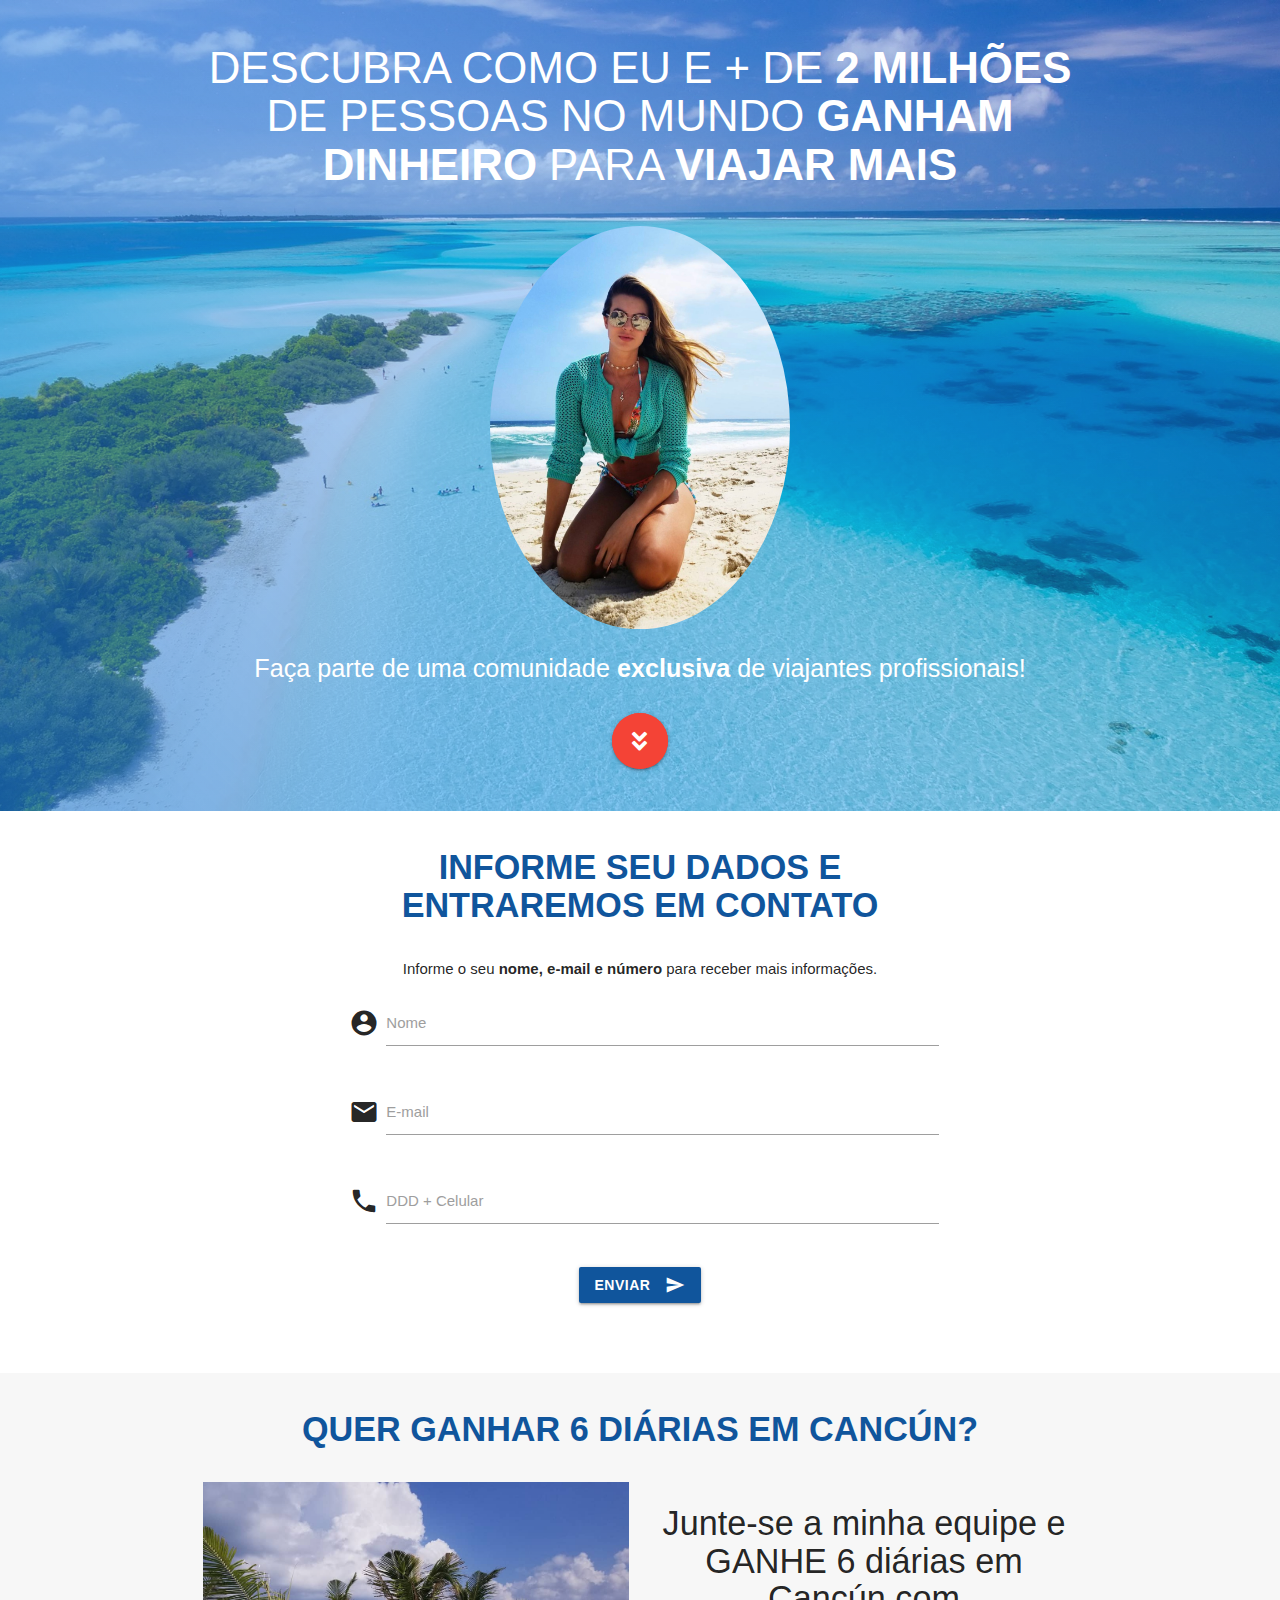
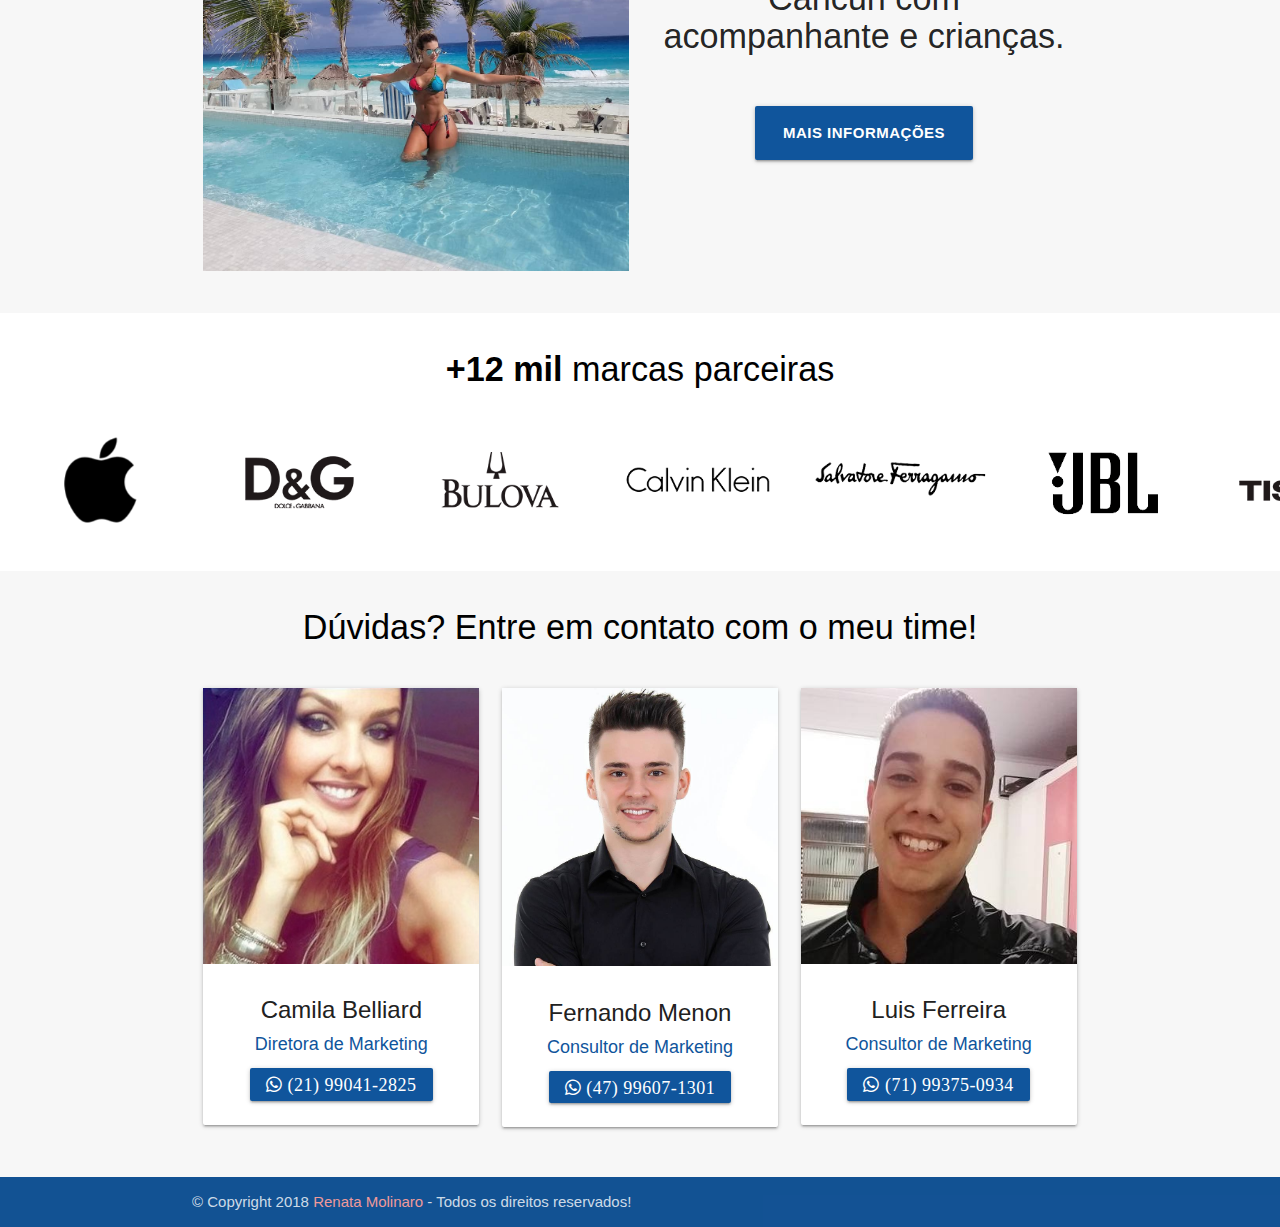
==== commit f79fc3e1: "Ajuste" ====
--- a/index.html
+++ b/index.html
@@ -70,12 +70,13 @@
 
       
       <div class="row">
-        <h4 class="center primary-color"><b>VOU MOSTRAR PRA VOCÊS O QUE EU DESCOBRI AQUI NOS ESTADOS UNIDOS E QUE ESTÁ CHEGANDO AGORA AO BRASIL</b></h4>
+        <!-- <h4 class="center primary-color"><b>VOU MOSTRAR PRA VOCÊS O QUE EU DESCOBRI AQUI NOS ESTADOS UNIDOS E QUE ESTÁ CHEGANDO AGORA AO BRASIL</b></h4> -->
+        <h4 class="center primary-color"><b>INFORME SEU DADOS E <br>ENTRAREMOS EM CONTATO</b></h4>
       </div>
       <div class="col s12 m8 offset-m2 l8 offset-l2 center">
         <div class="row">
-        <span><b>Informe seus dados e entraremos em contato</span>
-        <!-- <span><b>Informe seus dados no formulário abaixo e receba um convite exclusivo para uma apresentação online ao vivo nesta <span class="red-text">QUINTA-FEIRA - 19/07/2018 ÀS 21:00h</span>.</b></span> -->
+          <span>Informe o seu <b>nome, e-mail e número</b> para receber mais informações.</span>
+          <!-- <span><b>Informe seus dados no formulário abaixo e receba um convite exclusivo para uma apresentação online ao vivo nesta <span class="red-text">QUINTA-FEIRA - 19/07/2018 ÀS 21:00h</span>.</b></span> -->
         </div>
         <form style="margin-top: 15px;" action="https://formspree.io/mowkggnm" method="POST">
           <!-- <span class="black-text">Quer participar da expansão dessa multinacional no Brasil? Preencha o formulário e entraremos em contato em breve.</span> -->
@@ -110,7 +111,7 @@
               <input type="hidden" name="_subject" value="Contato Site Renata Molinaro" />
               <input type="hidden" name="_language" value="pt-BR" />
               
-              <button class="btn waves-effect waves-light red" type="submit" value="send"><b>Enviar</b>
+              <button class="btn waves-effect waves-light bg-color" type="submit" value="send"><b>Enviar</b>
                 <i class="material-icons right">send</i>
               </button>
             </div>
@@ -136,10 +137,10 @@
           <!-- <h4 class="black-text center">Cadastre-se até o dia <b class="red-text">20/07/2018</b> e GANHE diárias em Cancún com acompanhante e crianças.</h4> -->
           <!-- Junte-se a minha equipe até o dia <b><span class="red-text" id="data"></span></b> e ganhe uma estadia por 6 dias e 5 noites num resort em Cancún no México. -->
           <div class="row center" style="margin-top: 50px;">
-            <a href="#modal1" class="btn-large waves-effect waves-light red modal-trigger"><b>MAIS INFORMAÇÕES</b></a>
+            <a href="#video" class="btn-large waves-effect waves-light bg-color modal-trigger"><b>MAIS INFORMAÇÕES</b></a>
 
             <!-- Modal Structure -->
-            <div id="modal1" class="modal">
+            <!-- <div id="modal1" class="modal">
               <div class="modal-content">
                 <div class="row">
                   <h5>Preencha o formulário e entraremos em contato em breve.</h5> 
@@ -182,7 +183,7 @@
                   </div>
                 </form>
               </div>
-            </div>
+            </div> -->
           </div>
           <!-- <p class="center" style="font-size: 9px; margin-top: 50px;">
             *Oferta válida somente para inscrições até esta data. *Válido somente para adesões ao perfil Platinum. *Válido para até 2 adultos e 2 crianças menores de 12 anos. *Impostos e taxas do resort podem ser aplicadas
@@ -315,7 +316,7 @@
     </div>
   </div> -->
 
-  <footer class="page-footer bg-color">
+  <footer class="page-footer bg-color" style="padding-top: 0">
     <div class="footer-copyright">
       <div class="container">
         © Copyright 2018 <a class="red-text text-lighten-3">Renata Molinaro</a> - Todos os direitos reservados!
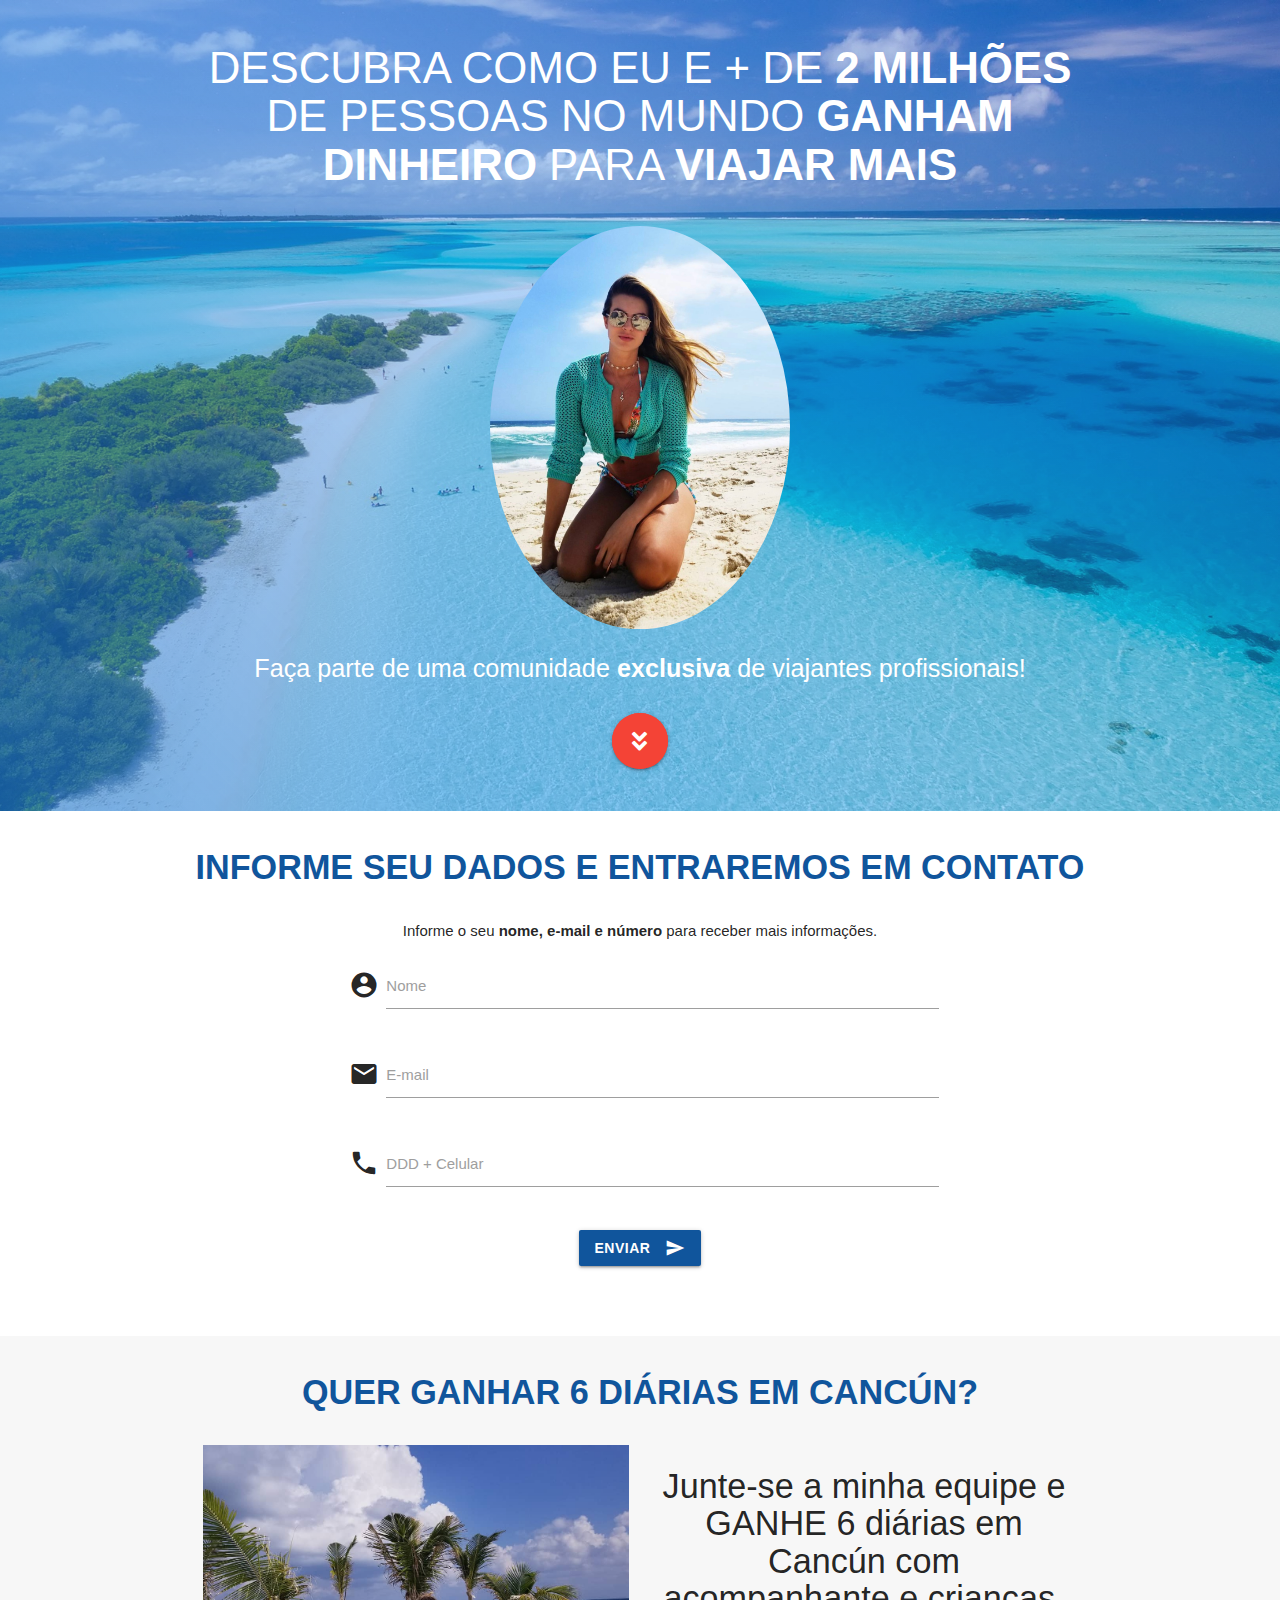
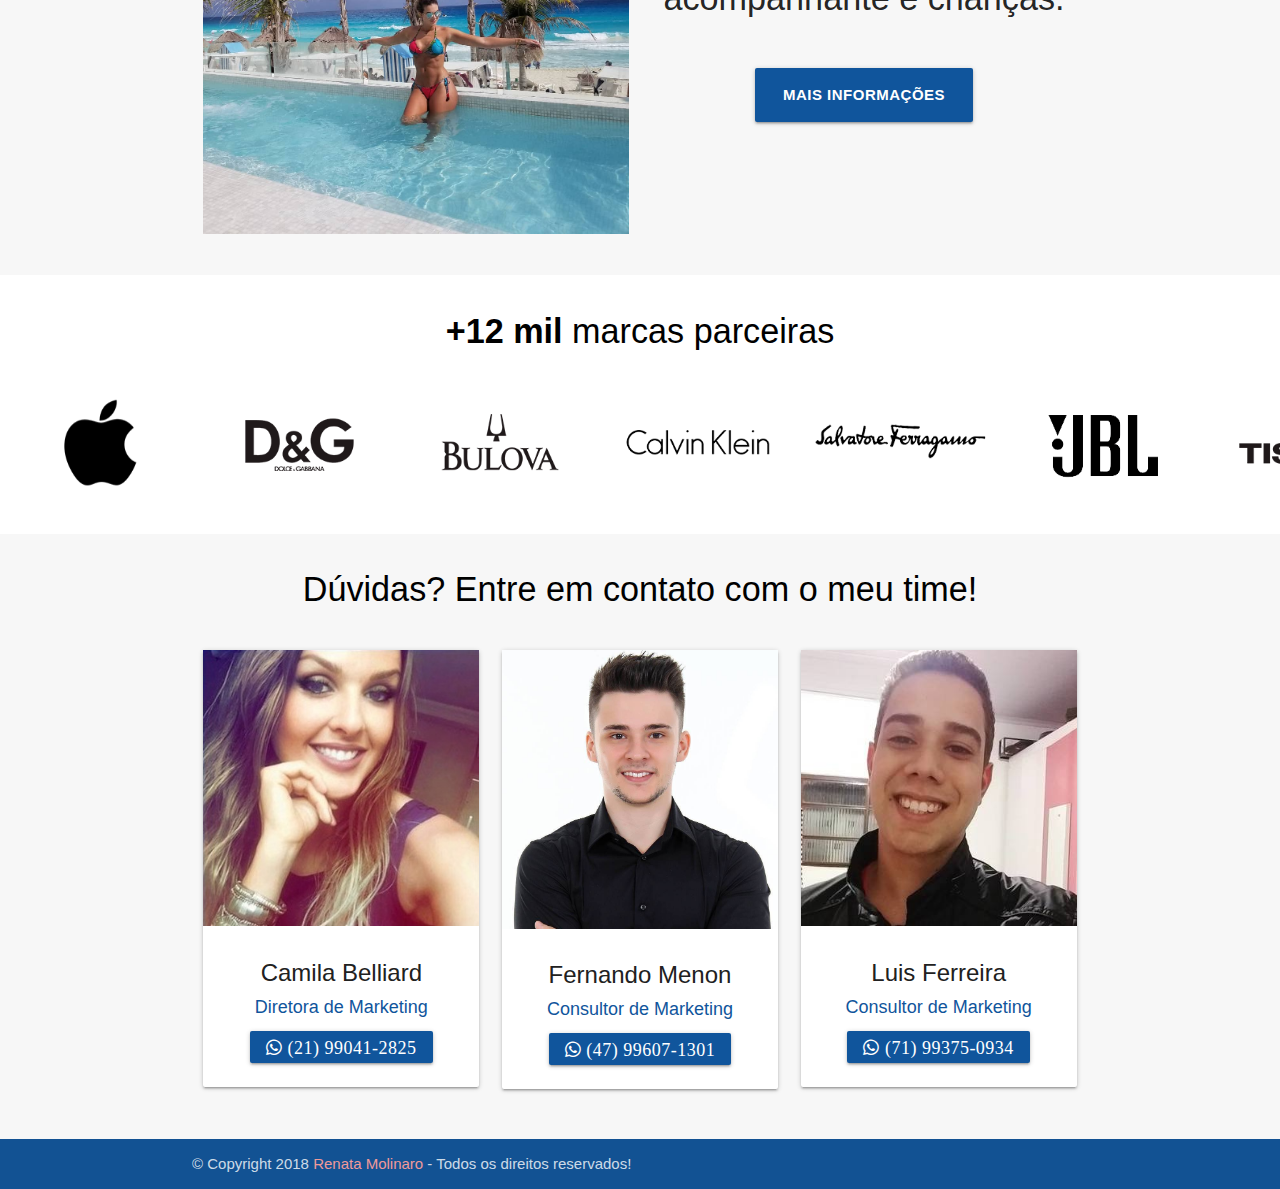
==== commit 78e753a3: "Ajuste" ====
--- a/index.html
+++ b/index.html
@@ -71,7 +71,7 @@
       
       <div class="row">
         <!-- <h4 class="center primary-color"><b>VOU MOSTRAR PRA VOCÊS O QUE EU DESCOBRI AQUI NOS ESTADOS UNIDOS E QUE ESTÁ CHEGANDO AGORA AO BRASIL</b></h4> -->
-        <h4 class="center primary-color"><b>INFORME SEU DADOS E <br>ENTRAREMOS EM CONTATO</b></h4>
+        <h4 class="center primary-color"><b>INFORME SEU DADOS E ENTRAREMOS EM CONTATO</b></h4>
       </div>
       <div class="col s12 m8 offset-m2 l8 offset-l2 center">
         <div class="row">
